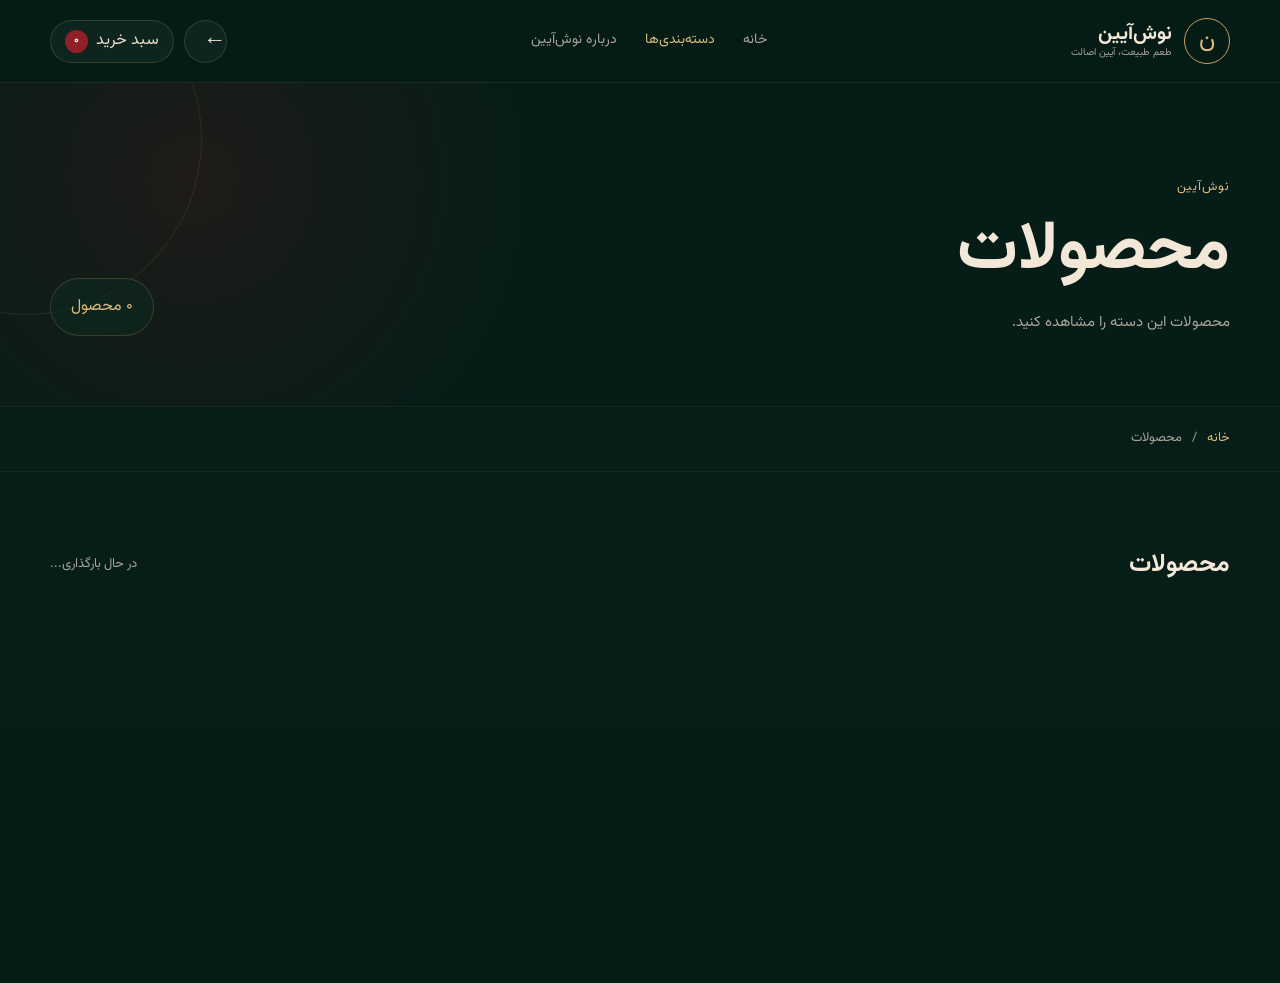
==== category.html @ 81e0a250 "Create category.html" ====
<!DOCTYPE html>
<html lang="fa" dir="rtl">

<head>

  <meta charset="UTF-8">

  <meta
    name="viewport"
    content="width=device-width, initial-scale=1.0"
  >

  <title>محصولات | نوش‌آیین</title>

  <meta
    name="description"
    content="مشاهده محصولات نوش‌آیین"
  >

  <link rel="preconnect" href="https://fonts.googleapis.com">

  <link
    rel="preconnect"
    href="https://fonts.gstatic.com"
    crossorigin
  >

  <link
    href="https://fonts.googleapis.com/css2?family=Vazirmatn:wght@300;400;500;600;700;800&display=swap"
    rel="stylesheet"
  >

  <link rel="stylesheet" href="style.css">

  <style>

    /* ================= CATEGORY PAGE ================= */

    .category-page {
      min-height: 100vh;
      background: var(--green-950);
    }

    .category-hero {
      position: relative;
      padding: 90px 0 70px;
      overflow: hidden;

      background:
        radial-gradient(
          circle at 15% 30%,
          rgba(127, 24, 32, .20),
          transparent 30%
        ),
        var(--green-950);
    }

    .category-hero::after {
      content: "";
      position: absolute;

      width: 350px;
      height: 350px;

      border: 1px solid rgba(198,161,91,.12);
      border-radius: 50%;

      left: -150px;
      top: -120px;
    }

    .category-hero-inner {
      position: relative;
      z-index: 2;

      display: flex;
      align-items: end;
      justify-content: space-between;

      gap: 30px;
    }

    .category-title {
      max-width: 750px;
    }

    .category-title .section-kicker {
      margin-bottom: 10px;
    }

    .category-title h1 {
      color: var(--cream-light);
      font-size: clamp(38px, 6vw, 68px);
      line-height: 1.25;
    }

    .category-title h1 span {
      color: var(--red-700);
    }

    .category-description {
      margin-top: 15px;

      color: var(--muted);

      max-width: 650px;
      font-size: 15px;
    }

    .category-count {
      flex-shrink: 0;

      padding: 14px 20px;

      border: 1px solid var(--border);
      border-radius: 999px;

      color: var(--gold-light);

      background: rgba(11,42,34,.55);
    }


    /* ================= BREADCRUMB ================= */

    .breadcrumb {
      padding: 20px 0;

      border-top: 1px solid rgba(198,161,91,.08);
      border-bottom: 1px solid rgba(198,161,91,.08);

      background: var(--green-900);
    }

    .breadcrumb-inner {
      display: flex;
      align-items: center;
      gap: 10px;

      color: var(--muted);

      font-size: 13px;
    }

    .breadcrumb a {
      color: var(--gold-light);
    }


    /* ================= PRODUCT AREA ================= */

    .products-section {
      padding: 70px 0 110px;

      background: var(--green-900);
    }

    .products-toolbar {
      display: flex;
      justify-content: space-between;
      align-items: center;

      margin-bottom: 30px;

      gap: 20px;
    }

    .products-toolbar h2 {
      color: var(--cream-light);
      font-size: 25px;
    }

    .products-toolbar span {
      color: var(--muted);
      font-size: 13px;
    }


    /* ================= PRODUCT GRID ================= */

    .products-grid {
      display: grid;

      grid-template-columns:
        repeat(4, minmax(0, 1fr));

      gap: 18px;
    }

    .product-card {
      position: relative;

      overflow: hidden;

      border: 1px solid var(--border);
      border-radius: 22px;

      background: var(--green-800);

      transition: .3s ease;
    }

    .product-card:hover {
      transform: translateY(-6px);

      border-color:
        rgba(198,161,91,.55);
    }

    .product-image {
      height: 270px;

      display: grid;
      place-items: center;

      background:
        radial-gradient(
          circle at 50% 45%,
          rgba(198,161,91,.12),
          transparent 55%
        ),
        #09251E;
    }

    .product-image-placeholder {
      width: 145px;
      height: 180px;

      display: grid;
      place-items: center;

      border:
        1px solid
        rgba(198,161,91,.25);

      border-radius:
        80px 80px 20px 20px;

      background:
        linear-gradient(
          145deg,
          rgba(127,24,32,.7),
          rgba(11,42,34,.9)
        );

      color: var(--gold-light);

      font-size: 48px;

      box-shadow:
        0 20px 45px rgba(0,0,0,.25);
    }

    .product-info {
      padding: 20px;
    }

    .product-category {
      color: var(--gold);

      font-size: 11px;

      margin-bottom: 5px;
    }

    .product-name {
      color: var(--cream-light);

      font-size: 17px;

      line-height: 1.6;

      min-height: 55px;
    }

    .product-meta {
      display: flex;

      justify-content: space-between;
      align-items: center;

      gap: 10px;

      margin-top: 15px;
    }

    .product-price {
      color: var(--gold-light);

      font-size: 16px;
      font-weight: 700;
    }

    .product-stock {
      color: var(--muted);

      font-size: 10px;
    }

    .product-link {
      display: flex;

      justify-content: center;
      align-items: center;

      width: 100%;

      height: 44px;

      margin-top: 15px;

      border-radius: 12px;

      background: var(--red-800);

      color: white;

      font-size: 13px;

      transition: .3s ease;
    }

    .product-link:hover {
      background: var(--red-600);
    }


    /* ================= EMPTY ================= */

    .category-empty {
      padding: 90px 20px;

      text-align: center;

      border:
        1px solid
        var(--border);

      border-radius: 25px;

      background: var(--green-800);
    }

    .category-empty-icon {
      font-size: 55px;
      margin-bottom: 15px;
    }

    .category-empty h2 {
      color: var(--cream-light);
      margin-bottom: 8px;
    }

    .category-empty p {
      color: var(--muted);
    }


    /* ================= MOBILE ================= */

    @media (max-width: 1000px) {

      .products-grid {
        grid-template-columns:
          repeat(3, minmax(0, 1fr));
      }

    }

    @media (max-width: 750px) {

      .category-hero {
        padding: 65px 0 50px;
      }

      .category-hero-inner {
        display: block;
      }

      .category-count {
        display: inline-block;
        margin-top: 25px;
      }

      .products-grid {
        grid-template-columns:
          repeat(2, minmax(0, 1fr));
      }

      .product-image {
        height: 220px;
      }

    }

    @media (max-width: 500px) {

      .products-section {
        padding: 50px 0 75px;
      }

      .products-grid {
        grid-template-columns: 1fr;
      }

      .product-image {
        height: 250px;
      }

      .products-toolbar {
        display: block;
      }

      .products-toolbar span {
        display: block;
        margin-top: 5px;
      }

    }

  </style>

</head>


<body>

  <!-- ================= HEADER ================= -->

  <header class="site-header">

    <div class="container header-inner">

      <a href="index.html" class="brand">

        <span class="brand-symbol">
          ن
        </span>

        <span class="brand-text">

          <strong>
            نوش‌آیین
          </strong>

          <small>
            طعم طبیعت، آیین اصالت
          </small>

        </span>

      </a>


      <nav class="main-nav">

        <a href="index.html">
          خانه
        </a>

        <a href="index.html#categories" class="active">
          دسته‌بندی‌ها
        </a>

        <a href="index.html#story">
          درباره نوش‌آیین
        </a>

      </nav>


      <div class="header-actions">

        <a
          href="index.html"
          class="icon-btn"
          aria-label="بازگشت"
        >
          ←
        </a>

        <button
          class="cart-button"
          id="cartButton"
        >
          <span>
            سبد خرید
          </span>

          <b id="cartCount">
            ۰
          </b>

        </button>

      </div>

    </div>

  </header>


  <main class="category-page">


    <!-- ================= CATEGORY HERO ================= -->

    <section class="category-hero">

      <div class="container category-hero-inner">

        <div class="category-title">

          <span class="section-kicker">
            نوش‌آیین
          </span>

          <h1 id="categoryTitle">
            محصولات
          </h1>

          <p
            class="category-description"
            id="categoryDescription"
          >
            محصولات این دسته را مشاهده کنید.
          </p>

        </div>


        <div class="category-count">

          <span id="categoryCount">
            ۰ محصول
          </span>

        </div>

      </div>

    </section>


    <!-- ================= BREADCRUMB ================= -->

    <div class="breadcrumb">

      <div class="container breadcrumb-inner">

        <a href="index.html">
          خانه
        </a>

        <span>
          /
        </span>

        <span id="breadcrumbCategory">
          محصولات
        </span>

      </div>

    </div>


    <!-- ================= PRODUCTS ================= -->

    <section class="products-section">

      <div class="container">

        <div class="products-toolbar">

          <h2>
            محصولات
          </h2>

          <span id="productsCount">
            در حال بارگذاری...
          </span>

        </div>


        <div
          class="products-grid"
          id="productsGrid"
        >
        </div>

      </div>

    </section>

  </main>


  <!-- ================= CART ================= -->

  <div
    class="cart-overlay"
    id="cartOverlay"
  ></div>


  <aside
    class="cart-panel"
    id="cartPanel"
  >

    <div class="cart-header">

      <div>

        <span>
          سبد خرید
        </span>

        <h3>
          انتخاب‌های شما
        </h3>

      </div>

      <button id="closeCart">
        ×
      </button>

    </div>


    <div
      class="cart-items"
      id="cartItems"
    ></div>


    <div class="cart-footer">

      <div class="cart-total-row">

        <span>
          مجموع
        </span>

        <strong id="cartTotal">
          ۰ تومان
        </strong>

      </div>


      <button class="checkout-btn">
        ادامه ثبت سفارش
      </button>

    </div>

  </aside>


  <script src="script.js"></script>

  <script src="category.js"></script>

</body>

  </html>
---- style.css ----
/* =====================================================
   NOOSH-AYIN
   Luxury Persian Natural Store
===================================================== */

:root {
  --green-950: #061C17;
  --green-900: #071D18;
  --green-800: #0B2A22;
  --green-700: #12382E;

  --red-900: #64131A;
  --red-800: #7F1820;
  --red-700: #8F2027;
  --red-600: #A3242C;

  --gold: #C6A15B;
  --gold-light: #D9BB7A;

  --cream: #EADFCE;
  --cream-light: #F3E8D7;

  --muted: #AAA49A;
  --white: #FFFFFF;

  --border: rgba(198, 161, 91, 0.22);

  --shadow:
    0 25px 70px rgba(0, 0, 0, 0.35);

  --radius: 24px;
  --transition: 0.3s ease;
}

* {
  box-sizing: border-box;
  margin: 0;
  padding: 0;
}

html {
  scroll-behavior: smooth;
}

body {
  font-family: "Vazirmatn", sans-serif;
  background: var(--green-950);
  color: var(--cream);
  line-height: 1.8;
  overflow-x: hidden;
}

a {
  color: inherit;
  text-decoration: none;
}

button,
input {
  font: inherit;
}

button {
  border: 0;
  cursor: pointer;
}

.container {
  width: min(1180px, calc(100% - 40px));
  margin-inline: auto;
}

/* ================= HEADER ================= */

.site-header {
  position: sticky;
  top: 0;
  z-index: 100;
  background: rgba(6, 28, 23, 0.92);
  backdrop-filter: blur(18px);
  border-bottom: 1px solid rgba(198, 161, 91, 0.12);
}

.header-inner {
  min-height: 82px;
  display: flex;
  align-items: center;
  justify-content: space-between;
  gap: 30px;
}

.brand {
  display: flex;
  align-items: center;
  gap: 12px;
}

.brand-symbol {
  width: 46px;
  height: 46px;
  display: grid;
  place-items: center;
  border: 1px solid var(--gold);
  color: var(--gold-light);
  font-size: 24px;
  border-radius: 50%;
}

.brand-text {
  display: flex;
  flex-direction: column;
  line-height: 1.25;
}

.brand-text strong {
  font-size: 20px;
  color: var(--cream-light);
}

.brand-text small {
  color: var(--muted);
  font-size: 10px;
}

.main-nav {
  display: flex;
  align-items: center;
  gap: 28px;
}

.main-nav a {
  color: var(--muted);
  font-size: 14px;
  transition: var(--transition);
}

.main-nav a:hover,
.main-nav a.active {
  color: var(--gold-light);
}

.header-actions {
  display: flex;
  align-items: center;
  gap: 10px;
}

.icon-btn,
.cart-button {
  background: rgba(255, 255, 255, 0.04);
  color: var(--cream);
  border: 1px solid var(--border);
}

.icon-btn {
  width: 43px;
  height: 43px;
  border-radius: 50%;
  font-size: 23px;
}

.cart-button {
  min-height: 43px;
  padding: 0 14px;
  border-radius: 999px;
  display: flex;
  align-items: center;
  gap: 8px;
}

.cart-button b {
  min-width: 23px;
  height: 23px;
  border-radius: 50%;
  display: grid;
  place-items: center;
  background: var(--red-700);
  color: white;
  font-size: 11px;
}

/* ================= SEARCH ================= */

.search-box {
  position: fixed;
  inset: 82px 0 auto;
  z-index: 90;
  background: rgba(6, 28, 23, 0.98);
  border-bottom: 1px solid var(--border);
  padding: 18px 0;
  transform: translateY(-130%);
  transition: var(--transition);
}

.search-box.open {
  transform: translateY(0);
}

.search-inner {
  display: flex;
  gap: 10px;
}

.search-inner input {
  width: 100%;
  background: var(--green-800);
  border: 1px solid var(--border);
  color: var(--cream);
  padding: 14px 18px;
  border-radius: 14px;
  outline: none;
}

.search-inner button {
  width: 48px;
  border-radius: 14px;
  background: var(--red-800);
  color: white;
  font-size: 24px;
}

/* ================= HERO ================= */

.hero {
  position: relative;
  min-height: 700px;
  display: flex;
  align-items: center;
  overflow: hidden;
  background:
    radial-gradient(
      circle at 80% 40%,
      rgba(127, 24, 32, 0.22),
      transparent 30%
    ),
    var(--green-950);
}

.hero::before {
  content: "";
  position: absolute;
  inset: 0;
  opacity: 0.08;
  background-image:
    linear-gradient(
      45deg,
      transparent 48%,
      var(--gold) 49%,
      transparent 51%
    );
  background-size: 70px 70px;
}

.hero-inner {
  position: relative;
  z-index: 2;
  min-height: 700px;
  display: grid;
  grid-template-columns: 1.05fr 0.95fr;
  align-items: center;
  gap: 50px;
}

.hero-content {
  max-width: 620px;
}

.eyebrow,
.section-kicker {
  display: inline-block;
  color: var(--gold-light);
  font-size: 13px;
  letter-spacing: 1px;
  margin-bottom: 15px;
}

.hero h1 {
  font-size: clamp(48px, 6vw, 82px);
  line-height: 1.15;
  font-weight: 800;
  color: var(--cream-light);
}

.hero h1 span {
  display: block;
  color: var(--red-700);
}

.hero p {
  margin-top: 24px;
  color: var(--muted);
  font-size: 17px;
  max-width: 560px;
}

.hero-actions {
  display: flex;
  gap: 12px;
  margin-top: 32px;
  flex-wrap: wrap;
}

.btn {
  min-height: 52px;
  padding: 0 24px;
  border-radius: 14px;
  display: inline-flex;
  align-items: center;
  justify-content: center;
  transition: var(--transition);
}

.btn-primary {
  background: var(--red-700);
  color: white;
}

.btn-primary:hover {
  background: var(--red-600);
  transform: translateY(-2px);
}

.btn-outline {
  border: 1px solid var(--border);
  color: var(--cream);
}

.btn-outline:hover {
  border-color: var(--gold);
}

.hero-visual {
  position: relative;
  height: 500px;
  display: grid;
  place-items: center;
}

.hero-orb {
  width: 390px;
  height: 390px;
  border-radius: 50%;
  background:
    radial-gradient(
      circle,
      rgba(198, 161, 91, 0.22),
      rgba(127, 24, 32, 0.12) 55%,
      transparent 70%
    );
  border: 1px solid rgba(198, 161, 91, 0.22);
}

.hero-card {
  position: absolute;
  border: 1px solid var(--border);
  background: rgba(11, 42, 34, 0.75);
  backdrop-filter: blur(15px);
  box-shadow: var(--shadow);
}

.hero-card-main {
  width: 245px;
  height: 285px;
  border-radius: 140px 140px 28px 28px;
  display: flex;
  flex-direction: column;
  align-items: center;
  justify-content: center;
}

.hero-card-main span {
  color: var(--gold);
  font-size: 14px;
}

.hero-card-main strong {
  font-size: 43px;
  color: var(--cream-light);
  margin: 8px 0;
}

.hero-card-main small {
  color: var(--muted);
}

.hero-card-small {
  width: 82px;
  height: 82px;
  border-radius: 50%;
  left: 8%;
  bottom: 20%;
  display: grid;
  place-items: center;
  font-size: 32px;
}

/* ================= SECTIONS ================= */

.categories-section,
.story-section,
.benefits-section {
  padding: 110px 0;
}

.categories-section {
  background: var(--green-900);
}

.section-heading {
  display: flex;
  justify-content: space-between;
  align-items: end;
  gap: 30px;
  margin-bottom: 50px;
}

.section-heading h2 {
  font-size: clamp(30px, 4vw, 48px);
  color: var(--cream-light);
  line-height: 1.3;
}

.section-heading > p {
  max-width: 420px;
  color: var(--muted);
}

.section-heading.centered {
  display: block;
  text-align: center;
}

/* ================= CATEGORIES ================= */

.category-grid {
  display: grid;
  grid-template-columns: repeat(2, 1fr);
  gap: 18px;
}

.category-card {
  position: relative;
  min-height: 270px;
  padding: 30px;
  border: 1px solid var(--border);
  border-radius: var(--radius);
  overflow: hidden;
  background: var(--green-800);
  display: flex;
  flex-direction: column;
  justify-content: space-between;
  transition: var(--transition);
}

.category-card::after {
  content: "";
  position: absolute;
  width: 190px;
  height: 190px;
  border-radius: 50%;
  background: rgba(198, 161, 91, 0.07);
  left: -55px;
  bottom: -70px;
}

.category-card:hover {
  transform: translateY(-7px);
  border-color: rgba(198, 161, 91, 0.55);
}

.category-icon {
  font-size: 38px;
}

.category-content span {
  color: var(--gold);
  font-size: 12px;
}

.category-content h3 {
  margin-top: 4px;
  color: var(--cream-light);
  font-size: 27px;
}

.category-content p {
  color: var(--muted);
  font-size: 14px;
  max-width: 380px;
}

.category-arrow {
  position: absolute;
  left: 28px;
  bottom: 25px;
  color: var(--gold);
  font-size: 24px;
}

/* ================= STORY ================= */

.story-section {
  background: var(--green-950);
}

.story-grid {
  display: grid;
  grid-template-columns: 0.9fr 1.1fr;
  gap: 90px;
  align-items: center;
}

.story-visual {
  display: flex;
  justify-content: center;
}

.story-arch {
  width: min(390px, 100%);
  height: 470px;
  border: 1px solid var(--border);
  border-radius: 200px 200px 25px 25px;
  padding: 15px;
}

.story-arch-inner {
  height: 100%;
  border-radius: 190px 190px 18px 18px;
  background:
    radial-gradient(
      circle at 50% 25%,
      rgba(143, 32, 39, 0.45),
      transparent 55%
    ),
    var(--green-800);
  display: flex;
  flex-direction: column;
  align-items: center;
  justify-content: center;
  text-align: center;
}

.story-arch-inner span {
  color: var(--gold);
}

.story-arch-inner strong {
  margin-top: 12px;
  color: var(--cream-light);
  font-size: 35px;
  line-height: 1.5;
}

.story-content h2 {
  font-size: clamp(35px, 5vw, 60px);
  color: var(--cream-light);
  line-height: 1.3;
}

.story-content h2 span {
  color: var(--red-700);
}

.story-content p {
  margin-top: 20px;
  color: var(--muted);
  max-width: 620px;
}

.story-line {
  width: 80px;
  height: 2px;
  background: var(--gold);
  margin: 30px 0 15px;
}

.story-note {
  color: var(--gold-light);
  font-size: 14px;
}

/* ================= BENEFITS ================= */

.benefits-section {
  background: var(--green-900);
}

.benefits-grid {
  display: grid;
  grid-template-columns: repeat(4, 1fr);
  gap: 16px;
}

.benefit-card {
  text-align: center;
  padding: 35px 20px;
  border: 1px solid var(--border);
  border-radius: var(--radius);
  background: rgba(11, 42, 34, 0.55);
}

.benefit-icon {
  color: var(--gold);
  font-size: 30px;
}

.benefit-card h3 {
  margin: 12px 0 5px;
  color: var(--cream-light);
}

.benefit-card p {
  color: var(--muted);
  font-size: 13px;
}

/* ================= PROMO ================= */

.promo-section {
  padding: 0 0 110px;
  background: var(--green-900);
}

.promo-box {
  position: relative;
  min-height: 330px;
  border-radius: 30px;
  overflow: hidden;
  padding: 55px;
  background:
    radial-gradient(
      circle at 75% 40%,
      rgba(198, 161, 91, 0.18),
      transparent 30%
    ),
    linear-gradient(
      120deg,
      var(--red-900),
      var(--red-800)
    );
}

.promo-content {
  max-width: 600px;
}

.promo-content > span {
  color: var(--gold-light);
}

.promo-content h2 {
  margin: 8px 0;
  font-size: clamp(35px, 5vw, 58px);
  line-height: 1.3;
  color: var(--cream-light);
}

.promo-content h2 strong {
  color: var(--gold-light);
}

.promo-content p {
  color: rgba(255,255,255,.7);
  margin-bottom: 25px;
}

.btn-light {
  background: var(--cream-light);
  color: var(--green-950);
}

.btn-light:hover {
  transform: translateY(-2px);
}

.promo-decoration {
  position: absolute;
  left: 8%;
  top: 50%;
  transform: translateY(-50%);
  font-size: 180px;
  color: rgba(198, 161, 91, 0.13);
}

/* ================= FOOTER ================= */

.site-footer {
  padding: 75px 0 35px;
  background: #041510;
  border-top: 1px solid var(--border);
}

.footer-grid {
  display: grid;
  grid-template-columns: 1.5fr 1fr 1fr 1fr;
  gap: 45px;
}

.footer-brand p {
  color: var(--muted);
  margin-top: 20px;
  max-width: 330px;
  font-size: 14px;
}

.footer-links,
.footer-contact {
  display: flex;
  flex-direction: column;
  gap: 10px;
}

.footer-links h4,
.footer-contact h4 {
  color: var(--gold-light);
  margin-bottom: 8px;
}

.footer-links a,
.footer-contact p,
.footer-contact span {
  color: var(--muted);
  font-size: 13px;
}

.footer-links a:hover {
  color: var(--cream);
}

/* ================= CART ================= */

.cart-overlay {
  position: fixed;
  inset: 0;
  z-index: 190;
  background: rgba(0,0,0,.55);
  opacity: 0;
  visibility: hidden;
  transition: var(--transition);
}

.cart-overlay.open {
  opacity: 1;
  visibility: visible;
}

.cart-panel {
  position: fixed;
  z-index: 200;
  top: 0;
  left: 0;
  width: min(430px, 100%);
  height: 100vh;
  background: var(--green-900);
  border-right: 1px solid var(--border);
  transform: translateX(-105%);
  transition: var(--transition);
  display: flex;
  flex-direction: column;
}

.cart-panel.open {
  transform: translateX(0);
}

.cart-header {
  padding: 25px;
  display: flex;
  justify-content: space-between;
  border-bottom: 1px solid var(--border);
}

.cart-header span {
  color: var(--gold);
  font-size: 12px;
}

.cart-header h3 {
  color: var(--cream-light);
}

.cart-header button {
  width: 40px;
  height: 40px;
  border-radius: 50%;
  background: var(--green-800);
  color: var(--cream);
  font-size: 25px;
}

.cart-items {
  flex: 1;
  overflow-y: auto;
  padding: 20px;
}

.empty-cart {
  text-align: center;
  color: var(--muted);
  padding: 60px 10px;
}

.cart-footer {
  padding: 20px;
  border-top: 1px solid var(--border);
}

.cart-total-row {
  display: flex;
  justify-content: space-between;
  margin-bottom: 15px;
}

.cart-total-row span {
  color: var(--muted);
}

.cart-total-row strong {
  color: var(--gold-light);
}

.checkout-btn {
  width: 100%;
  height: 52px;
  border-radius: 14px;
  background: var(--red-700);
  color: white;
}

/* ================= RESPONSIVE ================= */

@media (max-width: 900px) {

  .main-nav {
    display: none;
  }

  .hero-inner {
    grid-template-columns: 1fr;
    text-align: center;
    padding: 80px 0;
  }

  .hero-content {
    margin-inline: auto;
  }

  .hero-actions {
    justify-content: center;
  }

  .hero-visual {
    height: 390px;
  }

  .hero-orb {
    width: 300px;
    height: 300px;
  }

  .story-grid {
    grid-template-columns: 1fr;
    gap: 55px;
  }

  .benefits-grid {
    grid-template-columns: repeat(2, 1fr);
  }

  .footer-grid {
    grid-template-columns: repeat(2, 1fr);
  }
}

@media (max-width: 650px) {

  .container {
    width: min(100% - 28px, 1180px);
  }

  .header-inner {
    min-height: 70px;
  }

  .brand-text small {
    display: none;
  }

  .brand-symbol {
    width: 40px;
    height: 40px;
  }

  .brand-text strong {
    font-size: 17px;
  }

  .cart-button span {
    display: none;
  }

  .hero {
    min-height: auto;
  }

  .hero-inner {
    min-height: auto;
    padding: 85px 0 65px;
  }

  .hero h1 {
    font-size: 45px;
  }

  .hero p {
    font-size: 14px;
  }

  .hero-visual {
    height: 330px;
  }

  .hero-orb {
    width: 250px;
    height: 250px;
  }

  .hero-card-main {
    width: 190px;
    height: 225px;
  }

  .hero-card-main strong {
    font-size: 34px;
  }

  .hero-card-small {
    width: 65px;
    height: 65px;
  }

  .categories-section,
  .story-section,
  .benefits-section {
    padding: 75px 0;
  }

  .section-heading {
    display: block;
  }

  .section-heading > p {
    margin-top: 15px;
  }

  .category-grid {
    grid-template-columns: 1fr;
  }

  .category-card {
    min-height: 230px;
  }

  .story-arch {
    height: 390px;
  }

  .story-arch-inner strong {
    font-size: 30px;
  }

  .benefits-grid {
    grid-template-columns: 1fr 1fr;
  }

  .promo-section {
    padding-bottom: 75px;
  }

  .promo-box {
    padding: 35px 25px;
  }

  .promo-decoration {
    font-size: 100px;
    left: 3%;
  }

  .footer-grid {
    grid-template-columns: 1fr;
    gap: 30px;
  }

}

@media (max-width: 420px) {

  .benefits-grid {
    grid-template-columns: 1fr;
  }

  .hero-actions .btn {
    width: 100%;
  }

}
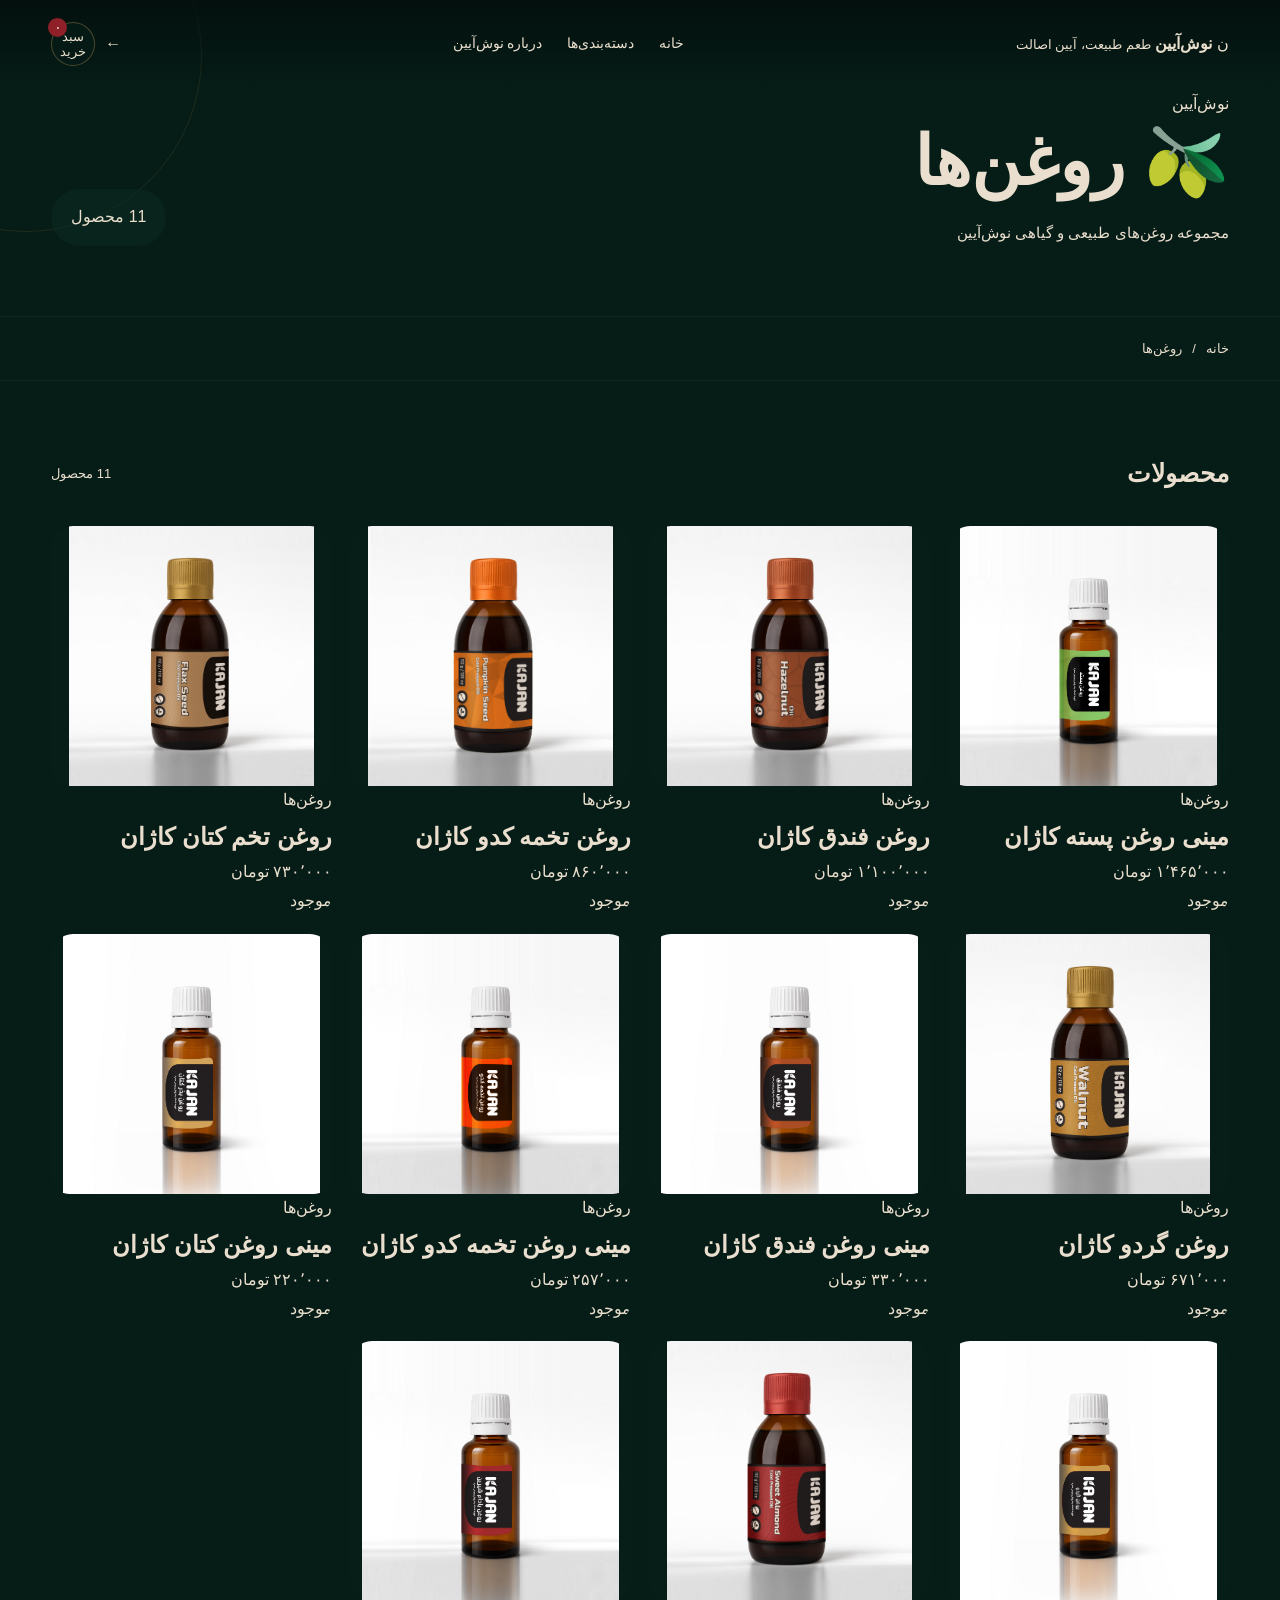
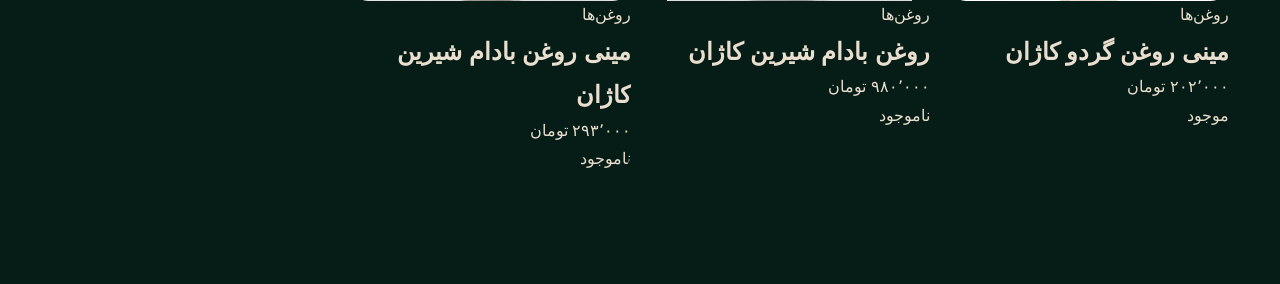
==== commit d8c24f55: "Update category.html" ====
--- a/category.html
+++ b/category.html
@@ -278,52 +278,354 @@
 
       justify-content: space-between;
       align-items: center;
-
-      gap: 10px;
-
-      margin-top: 15px;
-    }
-
-    .product-price {
-      color: var(--gold-light);
-
-      font-size: 16px;
-      font-weight: 700;
-    }
-
-    .product-stock {
-      color: var(--muted);
-
-      font-size: 10px;
-    }
-
-    .product-link {
-      display: flex;
-
-      justify-content: center;
-      align-items: center;
-
-      width: 100%;
-
-      height: 44px;
-
-      margin-top: 15px;
-
-      border-radius: 12px;
-
-      background: var(--red-800);
-
-      color: white;
-
-      font-size: 13px;
-
-      transition: .3s ease;
-    }
-
-    .product-link:hover {
-      background: var(--red-600);
-    }
-
+/* ================= PRODUCT GRID ================= */
+
+.products-grid {
+  display: grid;
+  grid-template-columns: repeat(4, minmax(0, 1fr));
+  gap: 24px;
+}
+
+/* کارت محصول */
+
+.product-card {
+  position: relative;
+  overflow: hidden;
+
+  display: flex;
+  flex-direction: column;
+
+  border: 1px solid rgba(198, 161, 91, 0.18);
+  border-radius: 24px;
+
+  background:
+    linear-gradient(
+      145deg,
+      #0B2A22,
+      #061C17
+    );
+
+  box-shadow:
+    0 18px 45px rgba(0, 0, 0, 0.22);
+
+  transition:
+    transform 0.35s ease,
+    border-color 0.35s ease,
+    box-shadow 0.35s ease;
+}
+
+.product-card:hover {
+  transform: translateY(-7px);
+
+  border-color:
+    rgba(198, 161, 91, 0.55);
+
+  box-shadow:
+    0 28px 60px rgba(0, 0, 0, 0.38);
+}
+
+
+/* ================= PRODUCT IMAGE ================= */
+
+.product-image {
+  position: relative;
+
+  height: 285px;
+
+  display: flex;
+  align-items: center;
+  justify-content: center;
+
+  overflow: hidden;
+
+  background:
+    radial-gradient(
+      circle at 50% 45%,
+      rgba(198, 161, 91, 0.13),
+      transparent 58%
+    ),
+    linear-gradient(
+      145deg,
+      #09251E,
+      #061C17
+    );
+}
+
+/* تزئین دایره‌ای */
+
+.product-image::before {
+  content: "";
+
+  position: absolute;
+
+  width: 230px;
+  height: 230px;
+
+  border: 1px solid
+    rgba(198, 161, 91, 0.12);
+
+  border-radius: 50%;
+}
+
+.product-image::after {
+  content: "";
+
+  position: absolute;
+
+  width: 150px;
+  height: 150px;
+
+  border: 1px solid
+    rgba(127, 24, 32, 0.18);
+
+  border-radius: 50%;
+}
+
+
+/* عکس واقعی محصول */
+
+.product-image img {
+  position: relative;
+  z-index: 2;
+
+  width: 100%;
+  height: 100%;
+
+  display: block;
+
+  object-fit: contain;
+
+  padding: 18px;
+
+  transition:
+    transform 0.45s ease;
+}
+
+.product-card:hover .product-image img {
+  transform: scale(1.05);
+}
+
+
+/* ================= PLACEHOLDER ================= */
+
+.product-image-placeholder {
+  position: relative;
+  z-index: 2;
+
+  width: 145px;
+  height: 180px;
+
+  display: grid;
+  place-items: center;
+
+  border:
+    1px solid
+    rgba(198, 161, 91, 0.25);
+
+  border-radius:
+    80px 80px 20px 20px;
+
+  background:
+    linear-gradient(
+      145deg,
+      rgba(127, 24, 32, 0.7),
+      rgba(11, 42, 34, 0.9)
+    );
+
+  color: var(--gold-light);
+
+  font-size: 48px;
+
+  box-shadow:
+    0 20px 45px rgba(0, 0, 0, 0.25);
+}
+
+
+/* ================= PRODUCT INFO ================= */
+
+.product-info {
+  padding: 22px 20px 20px;
+
+  display: flex;
+  flex-direction: column;
+
+  flex: 1;
+}
+
+.product-category {
+  color: var(--gold);
+
+  font-size: 11px;
+  font-weight: 500;
+
+  margin-bottom: 7px;
+}
+
+.product-name {
+  color: var(--cream-light);
+
+  font-size: 17px;
+  font-weight: 600;
+
+  line-height: 1.7;
+
+  min-height: 58px;
+
+  margin: 0;
+}
+
+
+/* ================= PRICE + STOCK ================= */
+
+.product-meta {
+  display: flex;
+
+  justify-content: space-between;
+  align-items: center;
+
+  gap: 10px;
+
+  margin-top: 16px;
+}
+
+.product-price {
+  color: var(--gold-light);
+
+  font-size: 17px;
+  font-weight: 800;
+
+  white-space: nowrap;
+}
+
+.product-stock {
+  padding: 5px 9px;
+
+  border-radius: 999px;
+
+  background:
+    rgba(198, 161, 91, 0.08);
+
+  color: var(--muted);
+
+  font-size: 10px;
+
+  white-space: nowrap;
+}
+
+
+/* ================= PRODUCT BUTTON ================= */
+
+.product-link {
+  display: flex;
+
+  justify-content: center;
+  align-items: center;
+
+  width: 100%;
+  min-height: 46px;
+
+  margin-top: 17px;
+
+  border-radius: 13px;
+
+  background:
+    linear-gradient(
+      135deg,
+      #8F2027,
+      #7F1820
+    );
+
+  color: #F3E8D7;
+
+  font-size: 13px;
+  font-weight: 600;
+
+  transition:
+    transform 0.25s ease,
+    background 0.25s ease,
+    box-shadow 0.25s ease;
+}
+
+.product-link:hover {
+  background:
+    linear-gradient(
+      135deg,
+      #A3242C,
+      #8F2027
+    );
+
+  transform: translateY(-2px);
+
+  box-shadow:
+    0 8px 22px rgba(127, 24, 32, 0.28);
+}
+
+
+/* ================= MOBILE ================= */
+
+@media (max-width: 1000px) {
+
+  .products-grid {
+    grid-template-columns:
+      repeat(3, minmax(0, 1fr));
+  }
+
+}
+
+
+@media (max-width: 750px) {
+
+  .products-grid {
+    grid-template-columns:
+      repeat(2, minmax(0, 1fr));
+
+    gap: 16px;
+  }
+
+  .product-image {
+    height: 225px;
+  }
+
+  .product-info {
+    padding: 18px 16px;
+  }
+
+  .product-name {
+    font-size: 15px;
+  }
+
+  .product-price {
+    font-size: 15px;
+  }
+
+}
+
+
+@media (max-width: 500px) {
+
+  .products-grid {
+    grid-template-columns: 1fr;
+
+    gap: 18px;
+  }
+
+  .product-image {
+    height: 285px;
+  }
+
+  .product-info {
+    padding: 20px;
+  }
+
+  .product-name {
+    font-size: 17px;
+  }
+
+  .product-price {
+    font-size: 16px;
+  }
+
+  }
 
     /* ================= EMPTY ================= */
 
--- a/style.css
+++ b/style.css
@@ -1,41 +1,12 @@
 /* =====================================================
    NOOSH-AYIN
-   Luxury Persian Natural Store
+   MAIN STYLE
 ===================================================== */
 
-:root {
-  --green-950: #061C17;
-  --green-900: #071D18;
-  --green-800: #0B2A22;
-  --green-700: #12382E;
-
-  --red-900: #64131A;
-  --red-800: #7F1820;
-  --red-700: #8F2027;
-  --red-600: #A3242C;
-
-  --gold: #C6A15B;
-  --gold-light: #D9BB7A;
-
-  --cream: #EADFCE;
-  --cream-light: #F3E8D7;
-
-  --muted: #AAA49A;
-  --white: #FFFFFF;
-
-  --border: rgba(198, 161, 91, 0.22);
-
-  --shadow:
-    0 25px 70px rgba(0, 0, 0, 0.35);
-
-  --radius: 24px;
-  --transition: 0.3s ease;
-}
-
 * {
-  box-sizing: border-box;
   margin: 0;
   padding: 0;
+  box-sizing: border-box;
 }
 
 html {
@@ -43,11 +14,11 @@
 }
 
 body {
-  font-family: "Vazirmatn", sans-serif;
-  background: var(--green-950);
-  color: var(--cream);
+  direction: rtl;
+  font-family: Tahoma, Arial, sans-serif;
+  background: #061C17;
+  color: #EADFCE;
   line-height: 1.8;
-  overflow-x: hidden;
 }
 
 a {
@@ -57,457 +28,545 @@
 
 button,
 input {
-  font: inherit;
-}
-
-button {
-  border: 0;
-  cursor: pointer;
+  font-family: inherit;
 }
 
 .container {
-  width: min(1180px, calc(100% - 40px));
-  margin-inline: auto;
-}
+  width: min(1180px, 92%);
+  margin: auto;
+}
+
 
 /* ================= HEADER ================= */
 
 .site-header {
-  position: sticky;
+  position: absolute;
   top: 0;
-  z-index: 100;
-  background: rgba(6, 28, 23, 0.92);
-  backdrop-filter: blur(18px);
-  border-bottom: 1px solid rgba(198, 161, 91, 0.12);
+  right: 0;
+  left: 0;
+  z-index: 20;
+  background: linear-gradient(
+    to bottom,
+    rgba(3, 15, 12, 0.9),
+    rgba(3, 15, 12, 0)
+  );
 }
 
 .header-inner {
-  min-height: 82px;
+  min-height: 88px;
   display: flex;
   align-items: center;
   justify-content: space-between;
   gap: 30px;
 }
 
-.brand {
-  display: flex;
-  align-items: center;
-  gap: 12px;
-}
-
-.brand-symbol {
-  width: 46px;
-  height: 46px;
+.logo {
+  color: #C6A15B;
+  font-size: 28px;
+  font-weight: 700;
+  white-space: nowrap;
+}
+
+.main-nav {
+  display: flex;
+  align-items: center;
+  gap: 25px;
+}
+
+.main-nav a {
+  color: #EADFCE;
+  font-size: 14px;
+  transition: 0.3s;
+}
+
+.main-nav a:hover {
+  color: #C6A15B;
+}
+
+.header-actions {
+  display: flex;
+  align-items: center;
+  gap: 10px;
+}
+
+.search-button,
+.cart-button {
+  border: 1px solid rgba(198, 161, 91, 0.35);
+  background: rgba(6, 28, 23, 0.7);
+  color: #EADFCE;
+  width: 44px;
+  height: 44px;
+  border-radius: 50%;
+  cursor: pointer;
+}
+
+.cart-button {
+  position: relative;
+}
+
+#cartCount {
+  position: absolute;
+  top: -5px;
+  left: -4px;
+  min-width: 19px;
+  height: 19px;
+  padding: 0 4px;
+  border-radius: 50%;
+  background: #8F2027;
+  color: #fff;
+  font-size: 10px;
+  display: flex;
+  align-items: center;
+  justify-content: center;
+}
+
+
+/* ================= SEARCH ================= */
+
+.search-area {
+  display: none;
+  position: fixed;
+  top: 88px;
+  right: 0;
+  left: 0;
+  z-index: 30;
+  padding: 15px 0;
+  background: #071D18;
+  border-bottom: 1px solid rgba(198, 161, 91, 0.2);
+}
+
+.search-area.active {
+  display: block;
+}
+
+.search-area input {
+  width: 100%;
+  padding: 15px 20px;
+  border-radius: 14px;
+  border: 1px solid rgba(198, 161, 91, 0.35);
+  background: #061C17;
+  color: #EADFCE;
+  outline: none;
+}
+
+
+/* ================= HERO ================= */
+
+.hero {
+  position: relative;
+  min-height: 720px;
+  overflow: hidden;
+  display: flex;
+  align-items: center;
+  background: #061C17;
+}
+
+.hero-image {
+  position: absolute;
+  inset: 0;
+  width: 100%;
+  height: 100%;
+  object-fit: cover;
+  object-position: center;
+}
+
+.hero-overlay {
+  position: absolute;
+  inset: 0;
+  background:
+    linear-gradient(
+      90deg,
+      rgba(3, 15, 12, 0.94) 0%,
+      rgba(3, 15, 12, 0.75) 35%,
+      rgba(3, 15, 12, 0.25) 75%,
+      rgba(3, 15, 12, 0.25) 100%
+    );
+}
+
+.hero-content {
+  position: relative;
+  z-index: 2;
+  display: flex;
+  align-items: center;
+  min-height: 720px;
+}
+
+.hero-text {
+  max-width: 560px;
+}
+
+.hero-small {
+  color: #C6A15B;
+  font-size: 15px;
+  letter-spacing: 2px;
+}
+
+.hero h1 {
+  margin-top: 15px;
+  font-size: clamp(44px, 6vw, 76px);
+  line-height: 1.25;
+  color: #F3E8D7;
+}
+
+.hero p {
+  max-width: 480px;
+  margin-top: 20px;
+  color: #D2C7B7;
+  font-size: 17px;
+}
+
+.hero-buttons {
+  display: flex;
+  flex-wrap: wrap;
+  gap: 14px;
+  margin-top: 32px;
+}
+
+.primary-button,
+.secondary-button,
+.promo-button {
+  display: inline-flex;
+  align-items: center;
+  justify-content: center;
+  min-height: 50px;
+  padding: 0 25px;
+  border-radius: 12px;
+  transition: 0.3s;
+}
+
+.primary-button {
+  background: #8F2027;
+  color: #fff;
+}
+
+.primary-button:hover {
+  background: #A3242C;
+  transform: translateY(-2px);
+}
+
+.secondary-button {
+  border: 1px solid #C6A15B;
+  color: #C6A15B;
+}
+
+.secondary-button:hover {
+  background: #C6A15B;
+  color: #061C17;
+}
+
+
+/* ================= SECTIONS ================= */
+
+.categories-section,
+.benefits-section {
+  padding: 100px 0;
+}
+
+.section-heading {
+  text-align: center;
+  max-width: 650px;
+  margin: 0 auto 50px;
+}
+
+.section-heading span,
+.section-label {
+  color: #C6A15B;
+  font-size: 14px;
+}
+
+.section-heading h2 {
+  margin-top: 8px;
+  font-size: clamp(28px, 4vw, 42px);
+  color: #F3E8D7;
+}
+
+.section-heading p {
+  margin-top: 10px;
+  color: #AAA49A;
+}
+
+
+/* ================= CATEGORIES ================= */
+
+.categories {
+  padding: 90px 6%;
+  position: relative;
+}
+
+.categories-header {
+  text-align: center;
+  margin-bottom: 45px;
+}
+
+.categories-header .eyebrow {
+  color: #C6A15B;
+  font-size: 14px;
+  letter-spacing: 2px;
+  margin-bottom: 10px;
+}
+
+.categories-header h2 {
+  color: #F3E8D7;
+  font-size: clamp(28px, 4vw, 44px);
+  margin: 0 0 12px;
+}
+
+.categories-header p {
+  color: #AAA49A;
+  font-size: 15px;
+}
+
+/* کارت‌ها */
+
+.categories-grid {
   display: grid;
-  place-items: center;
-  border: 1px solid var(--gold);
-  color: var(--gold-light);
-  font-size: 24px;
-  border-radius: 50%;
-}
-
-.brand-text {
+  grid-template-columns: repeat(4, 1fr);
+  gap: 22px;
+  max-width: 1250px;
+  margin: 0 auto;
+}
+
+.category-card {
+  position: relative;
+  min-height: 270px;
+  padding: 32px 25px;
   display: flex;
   flex-direction: column;
-  line-height: 1.25;
-}
-
-.brand-text strong {
-  font-size: 20px;
-  color: var(--cream-light);
-}
-
-.brand-text small {
-  color: var(--muted);
-  font-size: 10px;
-}
-
-.main-nav {
-  display: flex;
-  align-items: center;
-  gap: 28px;
-}
-
-.main-nav a {
-  color: var(--muted);
-  font-size: 14px;
-  transition: var(--transition);
-}
-
-.main-nav a:hover,
-.main-nav a.active {
-  color: var(--gold-light);
-}
-
-.header-actions {
-  display: flex;
-  align-items: center;
-  gap: 10px;
-}
-
-.icon-btn,
-.cart-button {
-  background: rgba(255, 255, 255, 0.04);
-  color: var(--cream);
-  border: 1px solid var(--border);
-}
-
-.icon-btn {
-  width: 43px;
-  height: 43px;
-  border-radius: 50%;
-  font-size: 23px;
-}
-
-.cart-button {
-  min-height: 43px;
-  padding: 0 14px;
-  border-radius: 999px;
-  display: flex;
-  align-items: center;
-  gap: 8px;
-}
-
-.cart-button b {
-  min-width: 23px;
-  height: 23px;
-  border-radius: 50%;
-  display: grid;
-  place-items: center;
-  background: var(--red-700);
-  color: white;
-  font-size: 11px;
-}
-
-/* ================= SEARCH ================= */
-
-.search-box {
-  position: fixed;
-  inset: 82px 0 auto;
-  z-index: 90;
-  background: rgba(6, 28, 23, 0.98);
-  border-bottom: 1px solid var(--border);
-  padding: 18px 0;
-  transform: translateY(-130%);
-  transition: var(--transition);
-}
-
-.search-box.open {
-  transform: translateY(0);
-}
-
-.search-inner {
-  display: flex;
-  gap: 10px;
-}
-
-.search-inner input {
-  width: 100%;
-  background: var(--green-800);
-  border: 1px solid var(--border);
-  color: var(--cream);
-  padding: 14px 18px;
-  border-radius: 14px;
-  outline: none;
-}
-
-.search-inner button {
-  width: 48px;
-  border-radius: 14px;
-  background: var(--red-800);
-  color: white;
-  font-size: 24px;
-}
-
-/* ================= HERO ================= */
-
-.hero {
-  position: relative;
-  min-height: 700px;
-  display: flex;
-  align-items: center;
+  justify-content: flex-end;
+  text-decoration: none;
   overflow: hidden;
+
   background:
-    radial-gradient(
-      circle at 80% 40%,
-      rgba(127, 24, 32, 0.22),
-      transparent 30%
-    ),
-    var(--green-950);
-}
-
-.hero::before {
+    linear-gradient(
+      145deg,
+      rgba(11, 42, 34, 0.98),
+      rgba(6, 28, 23, 0.98)
+    );
+
+  border: 1px solid rgba(198, 161, 91, 0.25);
+  border-radius: 22px;
+
+  box-shadow:
+    0 18px 45px rgba(0, 0, 0, 0.28);
+
+  transition:
+    transform 0.35s ease,
+    border-color 0.35s ease,
+    box-shadow 0.35s ease;
+}
+
+/* تزئین طلایی */
+
+.category-card::before {
   content: "";
   position: absolute;
-  inset: 0;
-  opacity: 0.08;
-  background-image:
-    linear-gradient(
-      45deg,
-      transparent 48%,
-      var(--gold) 49%,
-      transparent 51%
-    );
-  background-size: 70px 70px;
-}
-
-.hero-inner {
-  position: relative;
-  z-index: 2;
-  min-height: 700px;
-  display: grid;
-  grid-template-columns: 1.05fr 0.95fr;
-  align-items: center;
-  gap: 50px;
-}
-
-.hero-content {
-  max-width: 620px;
-}
-
-.eyebrow,
-.section-kicker {
-  display: inline-block;
-  color: var(--gold-light);
-  font-size: 13px;
-  letter-spacing: 1px;
-  margin-bottom: 15px;
-}
-
-.hero h1 {
-  font-size: clamp(48px, 6vw, 82px);
-  line-height: 1.15;
-  font-weight: 800;
-  color: var(--cream-light);
-}
-
-.hero h1 span {
-  display: block;
-  color: var(--red-700);
-}
-
-.hero p {
-  margin-top: 24px;
-  color: var(--muted);
-  font-size: 17px;
-  max-width: 560px;
-}
-
-.hero-actions {
-  display: flex;
-  gap: 12px;
-  margin-top: 32px;
-  flex-wrap: wrap;
-}
-
-.btn {
-  min-height: 52px;
-  padding: 0 24px;
-  border-radius: 14px;
-  display: inline-flex;
-  align-items: center;
-  justify-content: center;
-  transition: var(--transition);
-}
-
-.btn-primary {
-  background: var(--red-700);
-  color: white;
-}
-
-.btn-primary:hover {
-  background: var(--red-600);
-  transform: translateY(-2px);
-}
-
-.btn-outline {
-  border: 1px solid var(--border);
-  color: var(--cream);
-}
-
-.btn-outline:hover {
-  border-color: var(--gold);
-}
-
-.hero-visual {
-  position: relative;
-  height: 500px;
-  display: grid;
-  place-items: center;
-}
-
-.hero-orb {
-  width: 390px;
-  height: 390px;
+  width: 150px;
+  height: 150px;
+  border: 1px solid rgba(198, 161, 91, 0.18);
   border-radius: 50%;
-  background:
-    radial-gradient(
-      circle,
-      rgba(198, 161, 91, 0.22),
-      rgba(127, 24, 32, 0.12) 55%,
-      transparent 70%
-    );
-  border: 1px solid rgba(198, 161, 91, 0.22);
-}
-
-.hero-card {
-  position: absolute;
-  border: 1px solid var(--border);
-  background: rgba(11, 42, 34, 0.75);
-  backdrop-filter: blur(15px);
-  box-shadow: var(--shadow);
-}
-
-.hero-card-main {
-  width: 245px;
-  height: 285px;
-  border-radius: 140px 140px 28px 28px;
-  display: flex;
-  flex-direction: column;
-  align-items: center;
-  justify-content: center;
-}
-
-.hero-card-main span {
-  color: var(--gold);
-  font-size: 14px;
-}
-
-.hero-card-main strong {
-  font-size: 43px;
-  color: var(--cream-light);
-  margin: 8px 0;
-}
-
-.hero-card-main small {
-  color: var(--muted);
-}
-
-.hero-card-small {
-  width: 82px;
-  height: 82px;
-  border-radius: 50%;
-  left: 8%;
-  bottom: 20%;
-  display: grid;
-  place-items: center;
-  font-size: 32px;
-}
-
-/* ================= SECTIONS ================= */
-
-.categories-section,
-.story-section,
-.benefits-section {
-  padding: 110px 0;
-}
-
-.categories-section {
-  background: var(--green-900);
-}
-
-.section-heading {
-  display: flex;
-  justify-content: space-between;
-  align-items: end;
-  gap: 30px;
-  margin-bottom: 50px;
-}
-
-.section-heading h2 {
-  font-size: clamp(30px, 4vw, 48px);
-  color: var(--cream-light);
-  line-height: 1.3;
-}
-
-.section-heading > p {
-  max-width: 420px;
-  color: var(--muted);
-}
-
-.section-heading.centered {
-  display: block;
-  text-align: center;
-}
-
-/* ================= CATEGORIES ================= */
-
-.category-grid {
-  display: grid;
-  grid-template-columns: repeat(2, 1fr);
-  gap: 18px;
-}
-
-.category-card {
-  position: relative;
-  min-height: 270px;
-  padding: 30px;
-  border: 1px solid var(--border);
-  border-radius: var(--radius);
-  overflow: hidden;
-  background: var(--green-800);
-  display: flex;
-  flex-direction: column;
-  justify-content: space-between;
-  transition: var(--transition);
+  top: -65px;
+  right: -55px;
 }
 
 .category-card::after {
   content: "";
   position: absolute;
-  width: 190px;
-  height: 190px;
+  width: 90px;
+  height: 90px;
+  border: 1px solid rgba(143, 32, 39, 0.35);
   border-radius: 50%;
-  background: rgba(198, 161, 91, 0.07);
-  left: -55px;
-  bottom: -70px;
+  bottom: -45px;
+  left: -35px;
 }
 
 .category-card:hover {
-  transform: translateY(-7px);
-  border-color: rgba(198, 161, 91, 0.55);
-}
+  transform: translateY(-8px);
+  border-color: rgba(198, 161, 91, 0.6);
+
+  box-shadow:
+    0 25px 55px rgba(0, 0, 0, 0.4),
+    0 0 25px rgba(198, 161, 91, 0.08);
+}
+
+/* آیکون */
 
 .category-icon {
+  position: absolute;
+  top: 25px;
+  right: 25px;
+
+  width: 58px;
+  height: 58px;
+
+  display: flex;
+  align-items: center;
+  justify-content: center;
+
+  border-radius: 50%;
+
+  background: rgba(127, 24, 32, 0.2);
+  border: 1px solid rgba(198, 161, 91, 0.35);
+
+  font-size: 27px;
+
+  transition: transform 0.35s ease;
+}
+
+.category-card:hover .category-icon {
+  transform: rotate(-8deg) scale(1.08);
+}
+
+/* عنوان */
+
+.category-card h3 {
+  position: relative;
+  z-index: 2;
+
+  margin: 0 0 10px;
+
+  color: #F3E8D7;
+  font-size: 22px;
+  line-height: 1.5;
+}
+
+/* توضیح */
+
+.category-card p {
+  position: relative;
+  z-index: 2;
+
+  margin: 0 0 18px;
+
+  color: #AAA49A;
+  font-size: 14px;
+  line-height: 1.9;
+}
+
+/* لینک */
+
+.category-card .category-link {
+  position: relative;
+  z-index: 2;
+
+  color: #C6A15B;
+  font-size: 13px;
+  font-weight: 600;
+
+  transition: color 0.3s ease;
+}
+
+.category-card:hover .category-link {
+  color: #F3E8D7;
+}
+
+/* موبایل */
+
+@media (max-width: 900px) {
+
+  .categories-grid {
+    grid-template-columns: repeat(2, 1fr);
+  }
+
+}
+
+@media (max-width: 600px) {
+
+  .categories {
+    padding: 65px 5%;
+  }
+
+  .categories-grid {
+    grid-template-columns: 1fr;
+    gap: 16px;
+  }
+
+  .category-card {
+    min-height: 235px;
+    padding: 28px 22px;
+  }
+
+  .category-card h3 {
+    font-size: 20px;
+  }
+
+}
+
+.category-grid {
+  display: grid;
+  grid-template-columns: repeat(4, 1fr);
+  gap: 18px;
+}
+
+.category-card {
+  min-height: 290px;
+  padding: 35px 25px;
+  border: 1px solid rgba(198, 161, 91, 0.2);
+  border-radius: 22px;
+  background:
+    linear-gradient(
+      145deg,
+      #0B2A22,
+      #071D18
+    );
+  display: flex;
+  flex-direction: column;
+  align-items: center;
+  text-align: center;
+  transition: 0.35s;
+}
+
+.category-card:hover {
+  transform: translateY(-8px);
+  border-color: rgba(198, 161, 91, 0.6);
+}
+
+.category-icon {
+  width: 90px;
+  height: 90px;
+  border-radius: 50%;
+  background: #7F1820;
+  display: flex;
+  align-items: center;
+  justify-content: center;
   font-size: 38px;
-}
-
-.category-content span {
-  color: var(--gold);
-  font-size: 12px;
-}
-
-.category-content h3 {
-  margin-top: 4px;
-  color: var(--cream-light);
-  font-size: 27px;
-}
-
-.category-content p {
-  color: var(--muted);
+  margin-bottom: 22px;
+}
+
+.category-card h3 {
+  color: #F3E8D7;
+  font-size: 21px;
+}
+
+.category-card p {
+  margin-top: 8px;
+  color: #AAA49A;
   font-size: 14px;
-  max-width: 380px;
-}
-
-.category-arrow {
-  position: absolute;
-  left: 28px;
-  bottom: 25px;
-  color: var(--gold);
-  font-size: 24px;
-}
+}
+
+.category-card span {
+  margin-top: auto;
+  padding-top: 22px;
+  color: #C6A15B;
+  font-size: 13px;
+}
+
+.featured-category {
+  border-color: rgba(143, 32, 39, 0.5);
+}
+
 
 /* ================= STORY ================= */
 
 .story-section {
-  background: var(--green-950);
+  padding: 110px 0;
+  background: #071D18;
 }
 
 .story-grid {
   display: grid;
-  grid-template-columns: 0.9fr 1.1fr;
-  gap: 90px;
-  align-items: center;
+  grid-template-columns: 1fr 1fr;
+  align-items: center;
+  gap: 80px;
 }
 
 .story-visual {
@@ -516,276 +575,241 @@
 }
 
 .story-arch {
-  width: min(390px, 100%);
-  height: 470px;
-  border: 1px solid var(--border);
+  width: min(390px, 80%);
+  height: 500px;
   border-radius: 200px 200px 25px 25px;
-  padding: 15px;
-}
-
-.story-arch-inner {
-  height: 100%;
-  border-radius: 190px 190px 18px 18px;
   background:
     radial-gradient(
-      circle at 50% 25%,
-      rgba(143, 32, 39, 0.45),
-      transparent 55%
+      circle at center,
+      rgba(198, 161, 91, 0.12),
+      transparent 50%
     ),
-    var(--green-800);
+    #061C17;
+  border: 1px solid rgba(198, 161, 91, 0.35);
   display: flex;
   flex-direction: column;
-  align-items: center;
   justify-content: center;
-  text-align: center;
-}
-
-.story-arch-inner span {
-  color: var(--gold);
-}
-
-.story-arch-inner strong {
+  align-items: center;
+  position: relative;
+}
+
+.story-arch::before {
+  content: "";
+  position: absolute;
+  inset: 15px;
+  border-radius: 190px 190px 18px 18px;
+  border: 1px solid rgba(143, 32, 39, 0.45);
+}
+
+.story-arch span {
+  position: relative;
+  color: #C6A15B;
+  font-size: 30px;
+}
+
+.story-decoration {
+  position: relative;
+  color: #8F2027;
+  font-size: 45px;
+  margin-bottom: 20px;
+}
+
+.story-content h2 {
   margin-top: 12px;
-  color: var(--cream-light);
-  font-size: 35px;
-  line-height: 1.5;
-}
-
-.story-content h2 {
-  font-size: clamp(35px, 5vw, 60px);
-  color: var(--cream-light);
-  line-height: 1.3;
-}
-
-.story-content h2 span {
-  color: var(--red-700);
+  font-size: clamp(34px, 5vw, 55px);
+  line-height: 1.4;
+  color: #F3E8D7;
 }
 
 .story-content p {
   margin-top: 20px;
-  color: var(--muted);
-  max-width: 620px;
-}
-
-.story-line {
-  width: 80px;
-  height: 2px;
-  background: var(--gold);
-  margin: 30px 0 15px;
-}
-
-.story-note {
-  color: var(--gold-light);
-  font-size: 14px;
-}
+  color: #AAA49A;
+  max-width: 550px;
+}
+
+.text-link {
+  display: inline-block;
+  margin-top: 25px;
+  color: #C6A15B;
+}
+
 
 /* ================= BENEFITS ================= */
-
-.benefits-section {
-  background: var(--green-900);
-}
 
 .benefits-grid {
   display: grid;
   grid-template-columns: repeat(4, 1fr);
-  gap: 16px;
-}
-
-.benefit-card {
+  gap: 25px;
+}
+
+.benefit {
   text-align: center;
-  padding: 35px 20px;
-  border: 1px solid var(--border);
-  border-radius: var(--radius);
-  background: rgba(11, 42, 34, 0.55);
+  padding: 25px 15px;
 }
 
 .benefit-icon {
-  color: var(--gold);
-  font-size: 30px;
-}
-
-.benefit-card h3 {
-  margin: 12px 0 5px;
-  color: var(--cream-light);
-}
-
-.benefit-card p {
-  color: var(--muted);
+  font-size: 35px;
+  color: #C6A15B;
+  margin-bottom: 12px;
+}
+
+.benefit h3 {
+  color: #F3E8D7;
+  font-size: 18px;
+}
+
+.benefit p {
+  margin-top: 8px;
+  color: #AAA49A;
   font-size: 13px;
 }
 
+
 /* ================= PROMO ================= */
 
 .promo-section {
-  padding: 0 0 110px;
-  background: var(--green-900);
+  padding: 30px 0 100px;
 }
 
 .promo-box {
-  position: relative;
-  min-height: 330px;
-  border-radius: 30px;
-  overflow: hidden;
   padding: 55px;
+  border-radius: 25px;
   background:
-    radial-gradient(
-      circle at 75% 40%,
-      rgba(198, 161, 91, 0.18),
-      transparent 30%
-    ),
     linear-gradient(
-      120deg,
-      var(--red-900),
-      var(--red-800)
+      135deg,
+      #7F1820,
+      #57131A
     );
-}
-
-.promo-content {
-  max-width: 600px;
-}
-
-.promo-content > span {
-  color: var(--gold-light);
-}
-
-.promo-content h2 {
-  margin: 8px 0;
-  font-size: clamp(35px, 5vw, 58px);
-  line-height: 1.3;
-  color: var(--cream-light);
-}
-
-.promo-content h2 strong {
-  color: var(--gold-light);
-}
-
-.promo-content p {
-  color: rgba(255,255,255,.7);
-  margin-bottom: 25px;
-}
-
-.btn-light {
-  background: var(--cream-light);
-  color: var(--green-950);
-}
-
-.btn-light:hover {
-  transform: translateY(-2px);
-}
-
-.promo-decoration {
-  position: absolute;
-  left: 8%;
-  top: 50%;
-  transform: translateY(-50%);
-  font-size: 180px;
-  color: rgba(198, 161, 91, 0.13);
-}
+  display: flex;
+  align-items: center;
+  justify-content: space-between;
+  gap: 30px;
+}
+
+.promo-box span {
+  color: #C6A15B;
+  font-size: 14px;
+}
+
+.promo-box h2 {
+  margin-top: 8px;
+  color: #fff;
+  font-size: 32px;
+}
+
+.promo-box p {
+  color: #EADFCE;
+  margin-top: 5px;
+}
+
+.promo-button {
+  background: #C6A15B;
+  color: #061C17;
+  white-space: nowrap;
+  font-weight: bold;
+}
+
 
 /* ================= FOOTER ================= */
 
 .site-footer {
-  padding: 75px 0 35px;
-  background: #041510;
-  border-top: 1px solid var(--border);
+  background: #03100D;
+  padding-top: 70px;
 }
 
 .footer-grid {
   display: grid;
-  grid-template-columns: 1.5fr 1fr 1fr 1fr;
-  gap: 45px;
-}
-
-.footer-brand p {
-  color: var(--muted);
-  margin-top: 20px;
-  max-width: 330px;
+  grid-template-columns: 1.5fr 1fr 1.5fr;
+  gap: 50px;
+  padding-bottom: 60px;
+}
+
+.footer-logo {
+  color: #C6A15B;
+  font-size: 30px;
+  font-weight: bold;
+}
+
+.footer-grid p {
+  color: #AAA49A;
+  margin-top: 10px;
   font-size: 14px;
 }
 
-.footer-links,
-.footer-contact {
-  display: flex;
-  flex-direction: column;
-  gap: 10px;
-}
-
-.footer-links h4,
-.footer-contact h4 {
-  color: var(--gold-light);
-  margin-bottom: 8px;
-}
-
-.footer-links a,
-.footer-contact p,
-.footer-contact span {
-  color: var(--muted);
-  font-size: 13px;
-}
-
-.footer-links a:hover {
-  color: var(--cream);
-}
+.footer-grid h3 {
+  color: #F3E8D7;
+  margin-bottom: 12px;
+}
+
+.footer-grid a {
+  display: block;
+  color: #AAA49A;
+  font-size: 14px;
+  margin: 7px 0;
+}
+
+.footer-grid a:hover {
+  color: #C6A15B;
+}
+
+.footer-bottom {
+  border-top: 1px solid rgba(198, 161, 91, 0.12);
+  padding: 20px 0;
+  color: #77736D;
+  font-size: 12px;
+}
+
 
 /* ================= CART ================= */
 
 .cart-overlay {
   position: fixed;
   inset: 0;
-  z-index: 190;
-  background: rgba(0,0,0,.55);
-  opacity: 0;
-  visibility: hidden;
-  transition: var(--transition);
-}
-
-.cart-overlay.open {
-  opacity: 1;
-  visibility: visible;
+  background: rgba(0, 0, 0, 0.65);
+  z-index: 90;
+  display: none;
+}
+
+.cart-overlay.active {
+  display: block;
 }
 
 .cart-panel {
   position: fixed;
-  z-index: 200;
   top: 0;
+  left: -430px;
+  width: min(430px, 92%);
+  height: 100vh;
+  z-index: 100;
+  background: #071D18;
+  border-right: 1px solid rgba(198, 161, 91, 0.25);
+  transition: 0.35s;
+  display: flex;
+  flex-direction: column;
+}
+
+.cart-panel.active {
   left: 0;
-  width: min(430px, 100%);
-  height: 100vh;
-  background: var(--green-900);
-  border-right: 1px solid var(--border);
-  transform: translateX(-105%);
-  transition: var(--transition);
-  display: flex;
-  flex-direction: column;
-}
-
-.cart-panel.open {
-  transform: translateX(0);
 }
 
 .cart-header {
-  padding: 25px;
+  padding: 22px;
   display: flex;
   justify-content: space-between;
-  border-bottom: 1px solid var(--border);
-}
-
-.cart-header span {
-  color: var(--gold);
-  font-size: 12px;
-}
-
-.cart-header h3 {
-  color: var(--cream-light);
+  align-items: center;
+  border-bottom: 1px solid rgba(198, 161, 91, 0.15);
+}
+
+.cart-header h2 {
+  color: #F3E8D7;
 }
 
 .cart-header button {
-  width: 40px;
-  height: 40px;
-  border-radius: 50%;
-  background: var(--green-800);
-  color: var(--cream);
-  font-size: 25px;
+  border: 0;
+  background: transparent;
+  color: #C6A15B;
+  font-size: 30px;
+  cursor: pointer;
 }
 
 .cart-items {
@@ -794,38 +818,32 @@
   padding: 20px;
 }
 
-.empty-cart {
-  text-align: center;
-  color: var(--muted);
-  padding: 60px 10px;
-}
-
 .cart-footer {
   padding: 20px;
-  border-top: 1px solid var(--border);
-}
-
-.cart-total-row {
+  border-top: 1px solid rgba(198, 161, 91, 0.15);
+}
+
+.cart-total {
   display: flex;
   justify-content: space-between;
-  margin-bottom: 15px;
-}
-
-.cart-total-row span {
-  color: var(--muted);
-}
-
-.cart-total-row strong {
-  color: var(--gold-light);
-}
-
-.checkout-btn {
+  color: #EADFCE;
+}
+
+.cart-total strong {
+  color: #C6A15B;
+}
+
+.checkout-button {
   width: 100%;
-  height: 52px;
-  border-radius: 14px;
-  background: var(--red-700);
+  margin-top: 15px;
+  height: 48px;
+  border: 0;
+  border-radius: 12px;
+  background: #8F2027;
   color: white;
-}
+  cursor: pointer;
+}
+
 
 /* ================= RESPONSIVE ================= */
 
@@ -835,142 +853,113 @@
     display: none;
   }
 
-  .hero-inner {
-    grid-template-columns: 1fr;
-    text-align: center;
-    padding: 80px 0;
-  }
-
-  .hero-content {
-    margin-inline: auto;
-  }
-
-  .hero-actions {
-    justify-content: center;
-  }
-
-  .hero-visual {
-    height: 390px;
-  }
-
-  .hero-orb {
-    width: 300px;
-    height: 300px;
+  .category-grid {
+    grid-template-columns: repeat(2, 1fr);
+  }
+
+  .benefits-grid {
+    grid-template-columns: repeat(2, 1fr);
   }
 
   .story-grid {
     grid-template-columns: 1fr;
-    gap: 55px;
-  }
-
-  .benefits-grid {
-    grid-template-columns: repeat(2, 1fr);
+    gap: 50px;
+  }
+
+  .story-visual {
+    order: 2;
+  }
+
+  .story-content {
+    order: 1;
+  }
+
+  .promo-box {
+    flex-direction: column;
+    align-items: flex-start;
   }
 
   .footer-grid {
-    grid-template-columns: repeat(2, 1fr);
-  }
-}
-
-@media (max-width: 650px) {
-
-  .container {
-    width: min(100% - 28px, 1180px);
-  }
+    grid-template-columns: 1fr 1fr;
+  }
+
+}
+
+
+@media (max-width: 600px) {
 
   .header-inner {
-    min-height: 70px;
-  }
-
-  .brand-text small {
-    display: none;
-  }
-
-  .brand-symbol {
-    width: 40px;
-    height: 40px;
-  }
-
-  .brand-text strong {
-    font-size: 17px;
-  }
-
-  .cart-button span {
-    display: none;
+    min-height: 72px;
+  }
+
+  .logo {
+    font-size: 23px;
   }
 
   .hero {
-    min-height: auto;
-  }
-
-  .hero-inner {
-    min-height: auto;
-    padding: 85px 0 65px;
+    min-height: 680px;
+  }
+
+  .hero-content {
+    min-height: 680px;
+    align-items: flex-end;
+    padding-bottom: 70px;
+  }
+
+  .hero-image {
+    object-position: center;
+  }
+
+  .hero-overlay {
+    background:
+      linear-gradient(
+        to bottom,
+        rgba(3, 15, 12, 0.15),
+        rgba(3, 15, 12, 0.92) 72%
+      );
   }
 
   .hero h1 {
-    font-size: 45px;
+    font-size: 43px;
   }
 
   .hero p {
     font-size: 14px;
   }
 
-  .hero-visual {
-    height: 330px;
-  }
-
-  .hero-orb {
-    width: 250px;
-    height: 250px;
-  }
-
-  .hero-card-main {
-    width: 190px;
-    height: 225px;
-  }
-
-  .hero-card-main strong {
-    font-size: 34px;
-  }
-
-  .hero-card-small {
-    width: 65px;
-    height: 65px;
+  .hero-buttons {
+    flex-direction: column;
+  }
+
+  .primary-button,
+  .secondary-button {
+    width: 100%;
   }
 
   .categories-section,
-  .story-section,
   .benefits-section {
     padding: 75px 0;
   }
 
-  .section-heading {
-    display: block;
-  }
-
-  .section-heading > p {
-    margin-top: 15px;
-  }
-
   .category-grid {
     grid-template-columns: 1fr;
   }
 
   .category-card {
-    min-height: 230px;
+    min-height: 250px;
+  }
+
+  .story-section {
+    padding: 75px 0;
   }
 
   .story-arch {
     height: 390px;
   }
 
-  .story-arch-inner strong {
-    font-size: 30px;
-  }
-
   .benefits-grid {
     grid-template-columns: 1fr 1fr;
+    gap: 10px;
   }
 
   .promo-section {
@@ -981,9 +970,8 @@
     padding: 35px 25px;
   }
 
-  .promo-decoration {
-    font-size: 100px;
-    left: 3%;
+  .promo-box h2 {
+    font-size: 25px;
   }
 
   .footer-grid {
@@ -991,16 +979,4 @@
     gap: 30px;
   }
 
-}
-
-@media (max-width: 420px) {
-
-  .benefits-grid {
-    grid-template-columns: 1fr;
-  }
-
-  .hero-actions .btn {
-    width: 100%;
-  }
-
-}
+   }
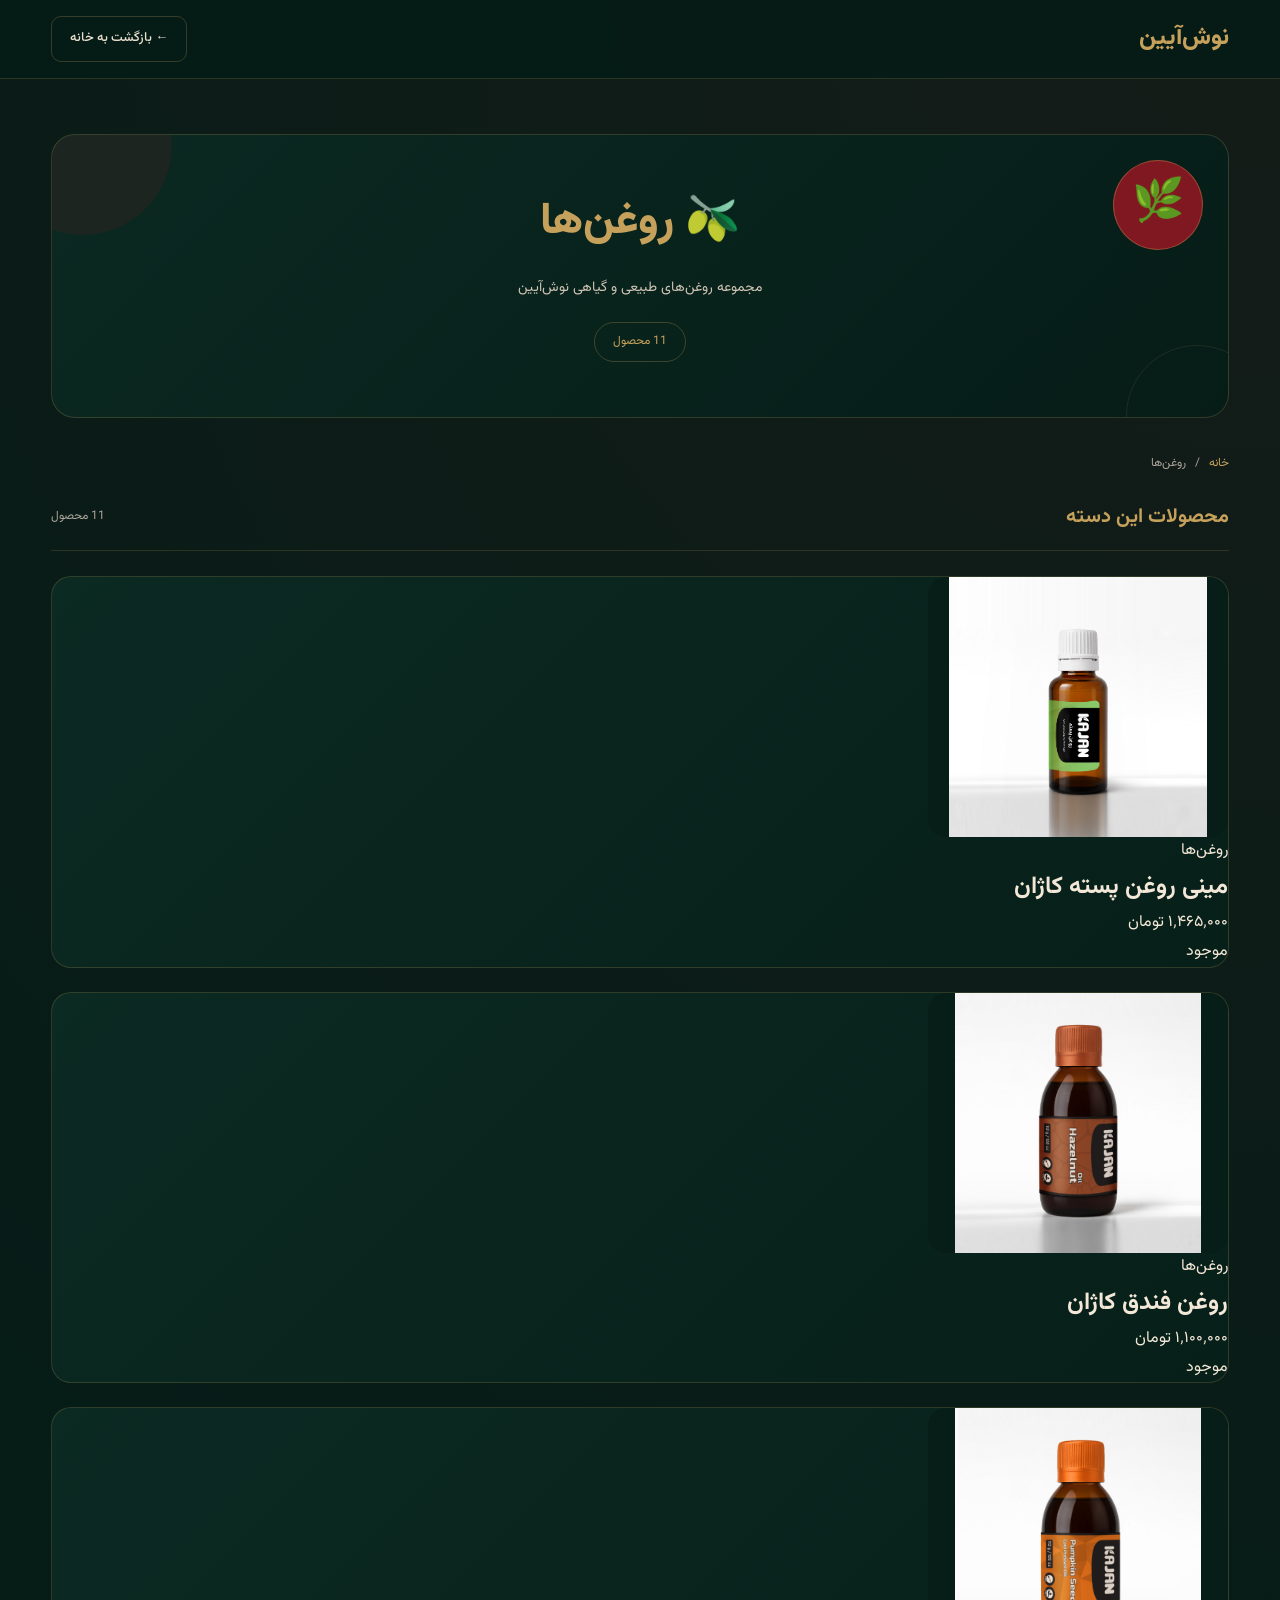
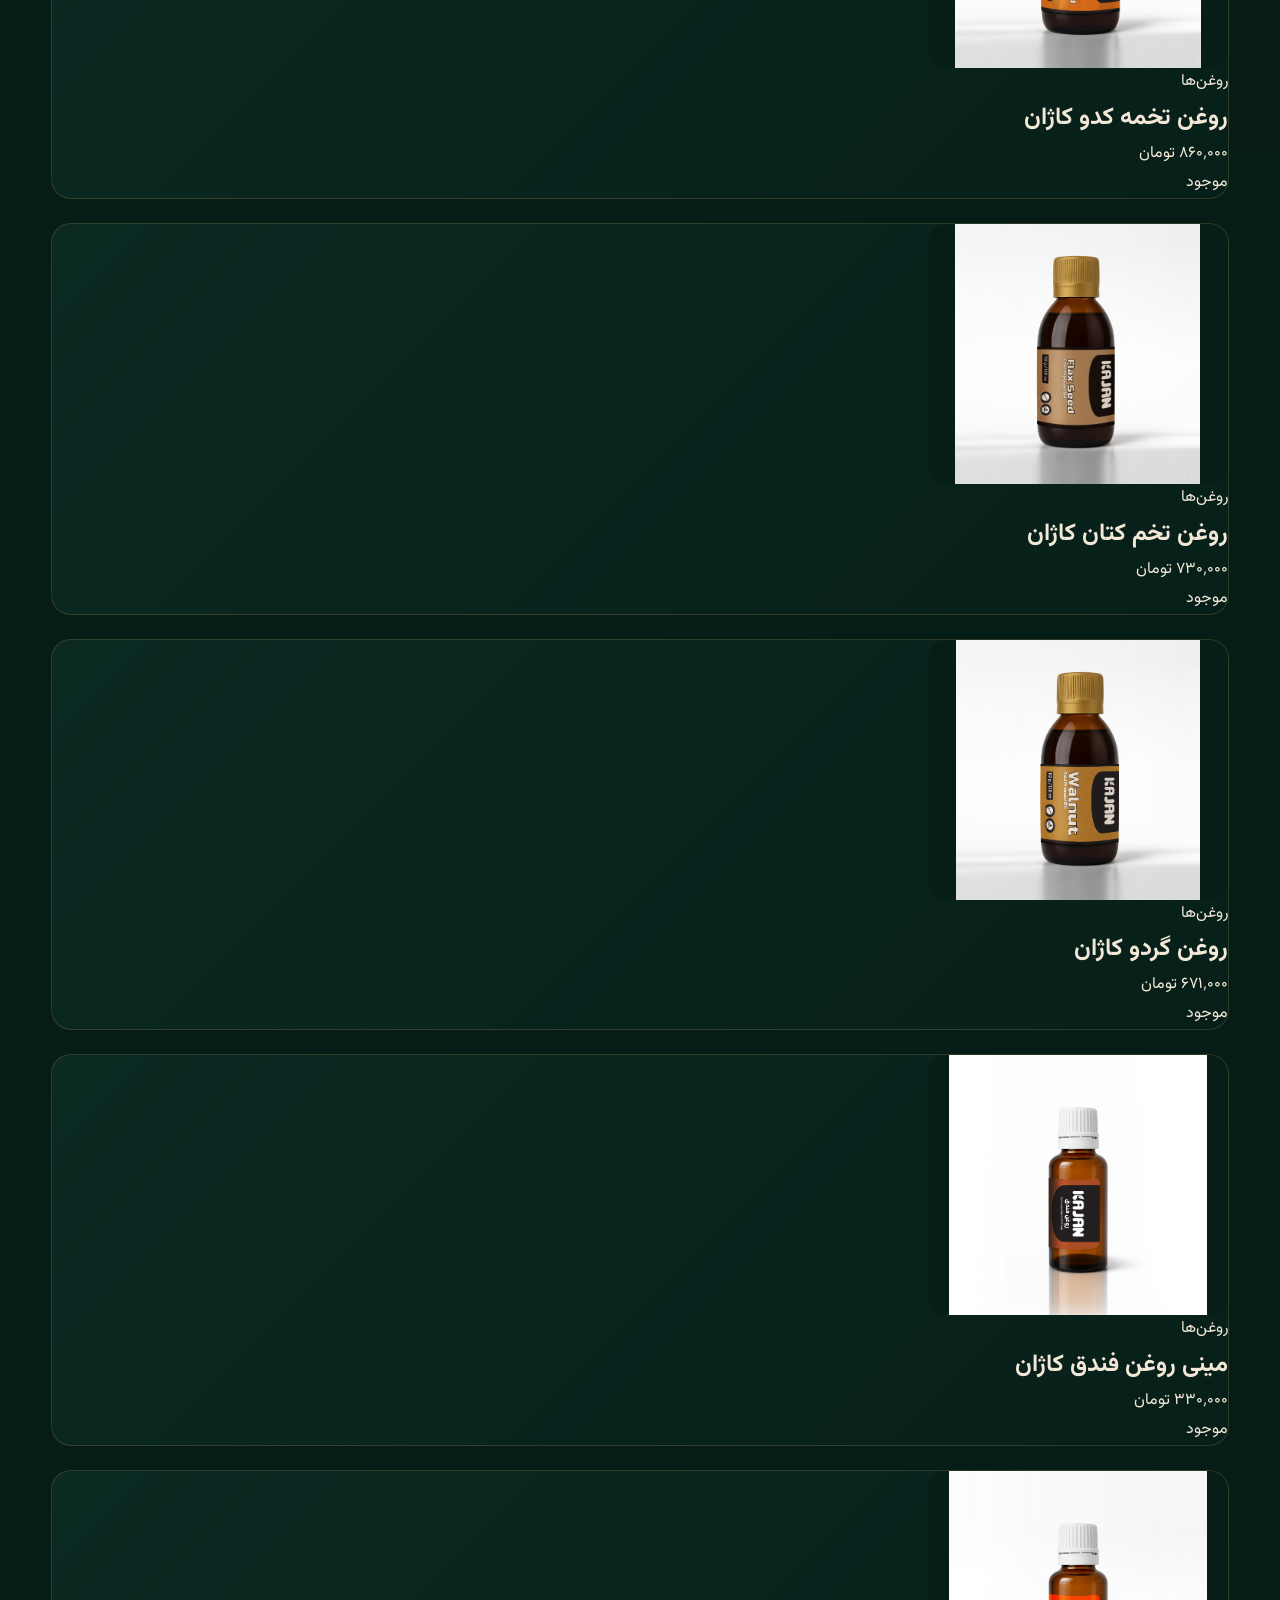
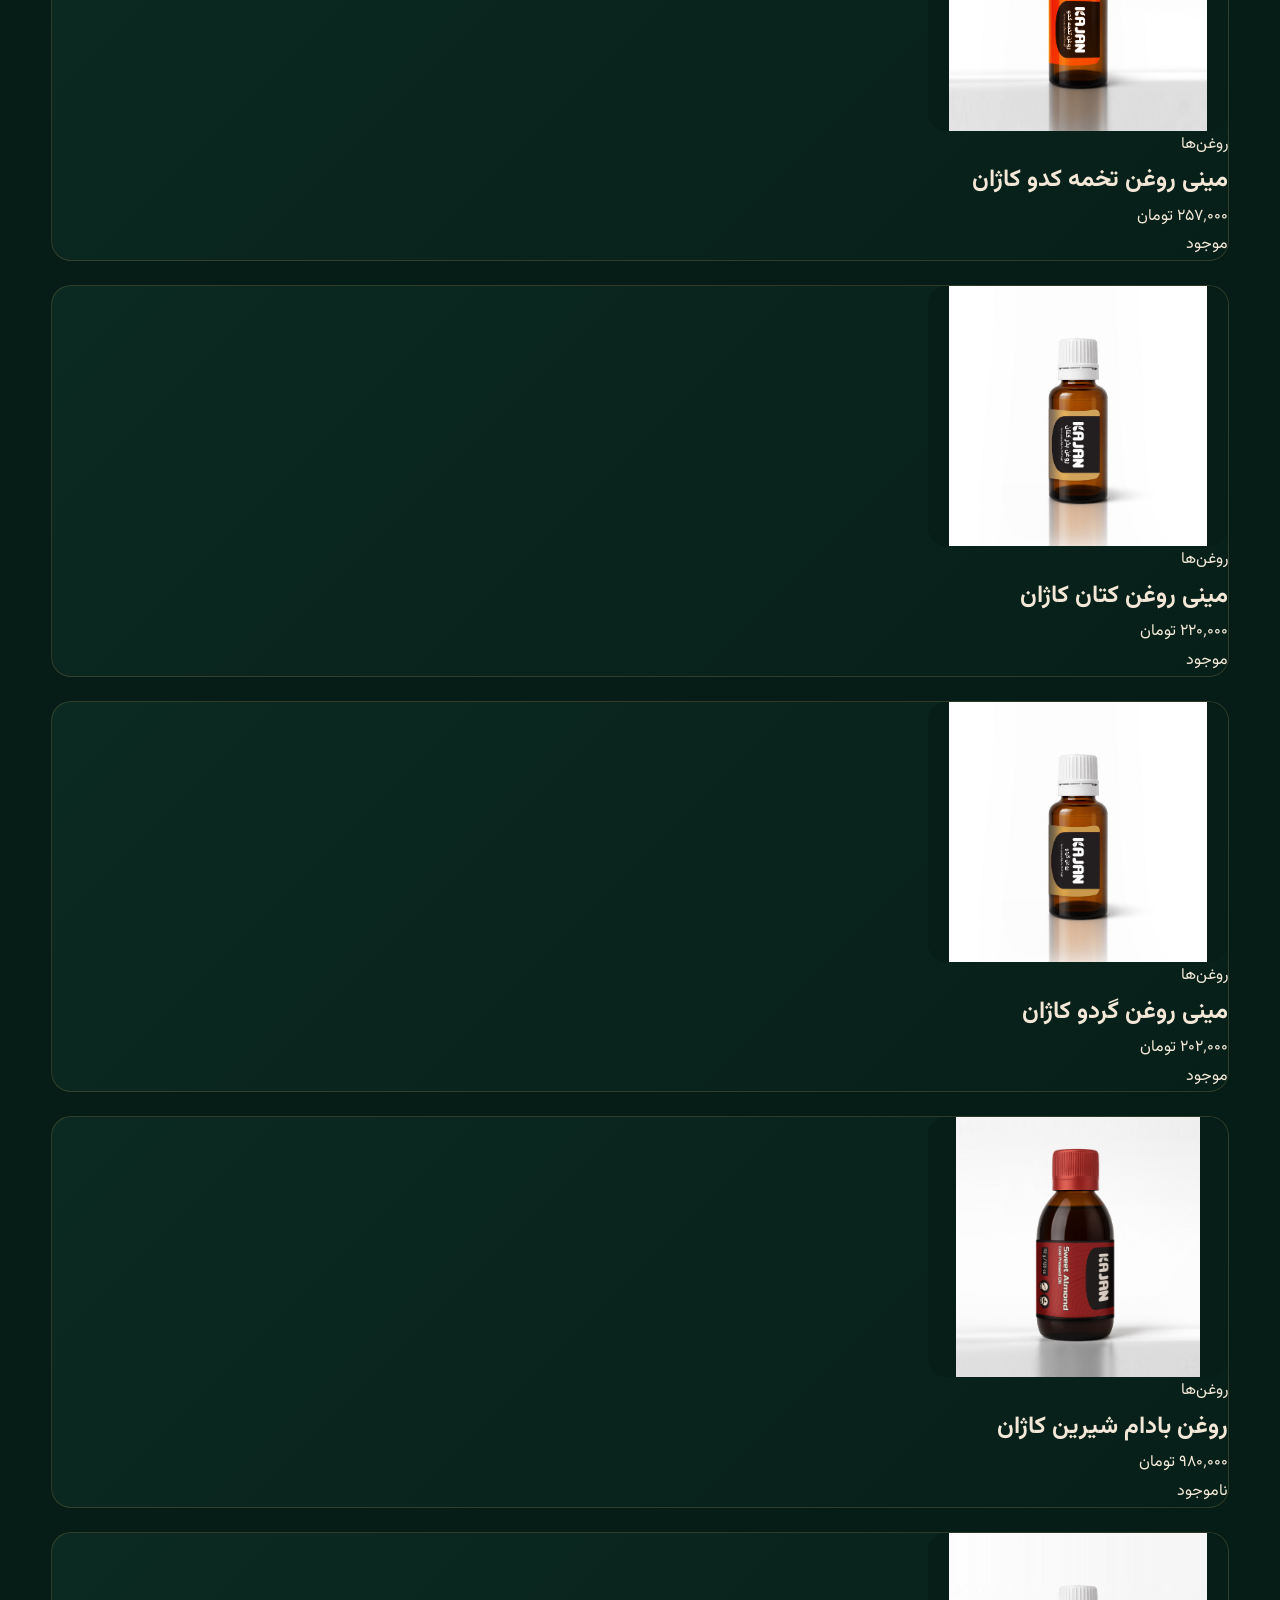
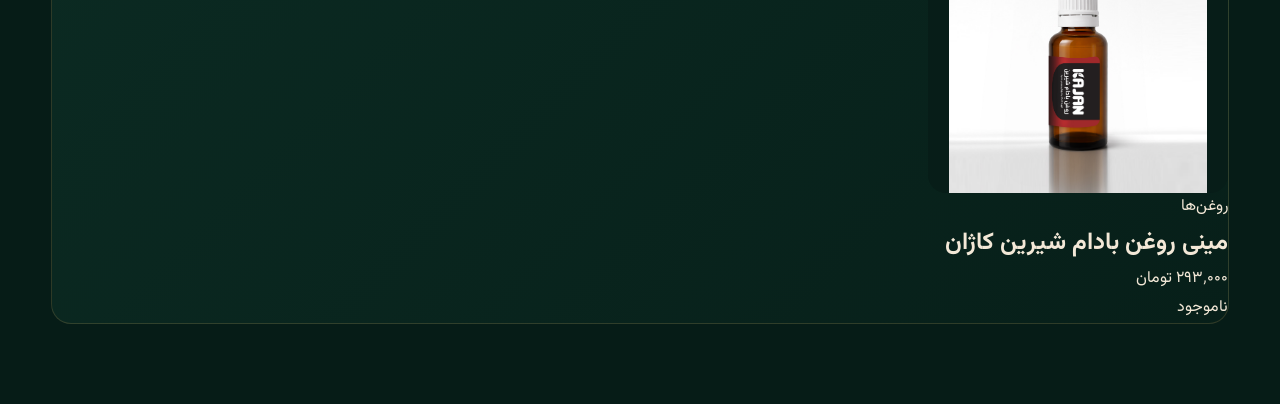
==== commit e87196a9: "Update category.html" ====
--- a/category.html
+++ b/category.html
@@ -2,7 +2,6 @@
 <html lang="fa" dir="rtl">
 
 <head>
-
   <meta charset="UTF-8">
 
   <meta
@@ -14,10 +13,13 @@
 
   <meta
     name="description"
-    content="مشاهده محصولات نوش‌آیین"
+    content="محصولات نوش‌آیین؛ چای، دمنوش، روغن، قهوه و محصولات منتخب"
   >
 
-  <link rel="preconnect" href="https://fonts.googleapis.com">
+  <link
+    rel="preconnect"
+    href="https://fonts.googleapis.com"
+  >
 
   <link
     rel="preconnect"
@@ -34,690 +36,696 @@
 
   <style>
 
-    /* ================= CATEGORY PAGE ================= */
-
-    .category-page {
-      min-height: 100vh;
-      background: var(--green-950);
-    }
-
-    .category-hero {
-      position: relative;
-      padding: 90px 0 70px;
-      overflow: hidden;
-
+    /* =================================================
+       NOOSH-AYIN
+       CATEGORY PAGE
+    ================================================= */
+
+    * {
+      box-sizing: border-box;
+    }
+
+    body {
+      margin: 0;
       background:
         radial-gradient(
-          circle at 15% 30%,
-          rgba(127, 24, 32, .20),
-          transparent 30%
+          circle at top right,
+          rgba(127, 24, 32, 0.12),
+          transparent 35%
         ),
-        var(--green-950);
+        #061C17;
+
+      color: #F3E8D7;
+      font-family: "Vazirmatn", sans-serif;
+    }
+
+
+    /* ================= HEADER ================= */
+
+    .category-header {
+      position: sticky;
+      top: 0;
+      z-index: 1000;
+
+      width: 100%;
+
+      background: rgba(6, 28, 23, 0.94);
+
+      border-bottom:
+        1px solid rgba(198, 161, 91, 0.20);
+
+      backdrop-filter: blur(14px);
+    }
+
+    .header-inner {
+      width: min(1180px, 92%);
+      margin: auto;
+
+      min-height: 78px;
+
+      display: flex;
+      align-items: center;
+      justify-content: space-between;
+
+      gap: 20px;
+    }
+
+    .brand {
+      color: #C6A15B;
+
+      text-decoration: none;
+
+      font-size: 24px;
+      font-weight: 800;
+
+      white-space: nowrap;
+    }
+
+    .header-home {
+      color: #EADFCE;
+
+      text-decoration: none;
+
+      font-size: 13px;
+      font-weight: 500;
+
+      padding: 10px 18px;
+
+      border: 1px solid
+        rgba(198, 161, 91, 0.25);
+
+      border-radius: 10px;
+
+      transition: 0.25s;
+    }
+
+    .header-home:hover {
+      background: #7F1820;
+      color: #fff;
+      border-color: #7F1820;
+    }
+
+
+    /* ================= CATEGORY HERO ================= */
+
+    .category-hero {
+      width: min(1180px, 92%);
+
+      margin: 55px auto 35px;
+
+      padding: 55px 35px;
+
+      text-align: center;
+
+      background:
+        linear-gradient(
+          135deg,
+          rgba(11, 42, 34, 0.96),
+          rgba(6, 28, 23, 0.96)
+        );
+
+      border:
+        1px solid rgba(198, 161, 91, 0.22);
+
+      border-radius: 24px;
+
+      position: relative;
+
+      overflow: hidden;
+    }
+
+    .category-hero::before {
+      content: "";
+
+      position: absolute;
+
+      width: 180px;
+      height: 180px;
+
+      border-radius: 50%;
+
+      background:
+        rgba(127, 24, 32, 0.16);
+
+      top: -80px;
+      left: -60px;
     }
 
     .category-hero::after {
       content: "";
+
       position: absolute;
 
-      width: 350px;
-      height: 350px;
-
-      border: 1px solid rgba(198,161,91,.12);
+      width: 140px;
+      height: 140px;
+
       border-radius: 50%;
 
-      left: -150px;
-      top: -120px;
-    }
-
-    .category-hero-inner {
-      position: relative;
-      z-index: 2;
-
+      border:
+        1px solid rgba(198, 161, 91, 0.12);
+
+      bottom: -70px;
+      right: -40px;
+    }
+
+    .category-icon {
+      font-size: 42px;
+      margin-bottom: 12px;
+    }
+
+    #categoryTitle {
+      margin: 0;
+
+      color: #C6A15B;
+
+      font-size: clamp(28px, 5vw, 44px);
+
+      font-weight: 800;
+
+      line-height: 1.5;
+    }
+
+    #categoryDescription {
+      max-width: 720px;
+
+      margin: 18px auto 0;
+
+      color: #CFC5B5;
+
+      font-size: 14px;
+
+      line-height: 2;
+    }
+
+    .category-count {
+      display: inline-block;
+
+      margin-top: 20px;
+
+      padding: 8px 18px;
+
+      color: #C6A15B;
+
+      border:
+        1px solid rgba(198, 161, 91, 0.28);
+
+      border-radius: 30px;
+
+      font-size: 12px;
+    }
+
+
+    /* ================= BREADCRUMB ================= */
+
+    .breadcrumb {
+      width: min(1180px, 92%);
+
+      margin: 0 auto 25px;
+
+      color: #AAA49A;
+
+      font-size: 12px;
+    }
+
+    .breadcrumb a {
+      color: #C6A15B;
+
+      text-decoration: none;
+    }
+
+
+    /* ================= PRODUCTS ================= */
+
+    .products-section {
+      width: min(1180px, 92%);
+
+      margin: 0 auto 80px;
+    }
+
+    .products-heading {
       display: flex;
-      align-items: end;
+
+      align-items: center;
       justify-content: space-between;
 
-      gap: 30px;
-    }
-
-    .category-title {
-      max-width: 750px;
-    }
-
-    .category-title .section-kicker {
-      margin-bottom: 10px;
-    }
-
-    .category-title h1 {
-      color: var(--cream-light);
-      font-size: clamp(38px, 6vw, 68px);
-      line-height: 1.25;
-    }
-
-    .category-title h1 span {
-      color: var(--red-700);
-    }
-
-    .category-description {
-      margin-top: 15px;
-
-      color: var(--muted);
-
-      max-width: 650px;
-      font-size: 15px;
-    }
-
-    .category-count {
-      flex-shrink: 0;
-
-      padding: 14px 20px;
-
-      border: 1px solid var(--border);
-      border-radius: 999px;
-
-      color: var(--gold-light);
-
-      background: rgba(11,42,34,.55);
-    }
-
-
-    /* ================= BREADCRUMB ================= */
-
-    .breadcrumb {
-      padding: 20px 0;
-
-      border-top: 1px solid rgba(198,161,91,.08);
-      border-bottom: 1px solid rgba(198,161,91,.08);
-
-      background: var(--green-900);
-    }
-
-    .breadcrumb-inner {
+      gap: 15px;
+
+      margin-bottom: 25px;
+
+      padding-bottom: 15px;
+
+      border-bottom:
+        1px solid rgba(198, 161, 91, 0.18);
+    }
+
+    .products-heading h2 {
+      margin: 0;
+
+      color: #C6A15B;
+
+      font-size: 20px;
+    }
+
+    #productsCount {
+      color: #AAA49A;
+
+      font-size: 12px;
+    }
+
+
+    /* =================================================
+       ONE PRODUCT PER ROW
+    ================================================= */
+
+    .products-grid {
+
       display: flex;
+
+      flex-direction: column;
+
+      gap: 24px;
+    }
+
+
+    /* ================= PRODUCT ROW ================= */
+
+    .product-card {
+
+      width: 100%;
+
+      display: grid;
+
+      grid-template-columns:
+        300px
+        minmax(0, 1fr);
+
+      min-height: 300px;
+
+      background:
+        linear-gradient(
+          135deg,
+          #0B2A22,
+          #071F19
+        );
+
+      border:
+        1px solid rgba(198, 161, 91, 0.20);
+
+      border-radius: 20px;
+
+      overflow: hidden;
+
+      transition:
+        transform 0.25s ease,
+        border-color 0.25s ease,
+        box-shadow 0.25s ease;
+    }
+
+    .product-card:hover {
+
+      transform: translateY(-3px);
+
+      border-color:
+        rgba(198, 161, 91, 0.48);
+
+      box-shadow:
+        0 18px 45px rgba(0, 0, 0, 0.25);
+    }
+
+
+    /* ================= PRODUCT IMAGE ================= */
+
+    .product-image {
+
+      min-height: 300px;
+
+      display: flex;
+
       align-items: center;
-      gap: 10px;
-
-      color: var(--muted);
-
-      font-size: 13px;
-    }
-
-    .breadcrumb a {
-      color: var(--gold-light);
-    }
-
-
-    /* ================= PRODUCT AREA ================= */
-
-    .products-section {
-      padding: 70px 0 110px;
-
-      background: var(--green-900);
-    }
-
-    .products-toolbar {
-      display: flex;
-      justify-content: space-between;
-      align-items: center;
-
-      margin-bottom: 30px;
-
-      gap: 20px;
-    }
-
-    .products-toolbar h2 {
-      color: var(--cream-light);
-      font-size: 25px;
-    }
-
-    .products-toolbar span {
-      color: var(--muted);
-      font-size: 13px;
-    }
-
-
-    /* ================= PRODUCT GRID ================= */
-
-    .products-grid {
-      display: grid;
-
-      grid-template-columns:
-        repeat(4, minmax(0, 1fr));
-
-      gap: 18px;
-    }
-
-    .product-card {
-      position: relative;
-
-      overflow: hidden;
-
-      border: 1px solid var(--border);
-      border-radius: 22px;
-
-      background: var(--green-800);
-
-      transition: .3s ease;
-    }
-
-    .product-card:hover {
-      transform: translateY(-6px);
-
-      border-color:
-        rgba(198,161,91,.55);
-    }
-
-    .product-image {
-      height: 270px;
-
-      display: grid;
-      place-items: center;
+
+      justify-content: center;
 
       background:
         radial-gradient(
-          circle at 50% 45%,
-          rgba(198,161,91,.12),
-          transparent 55%
-        ),
-        #09251E;
-    }
-
-    .product-image-placeholder {
-      width: 145px;
-      height: 180px;
+          circle,
+          rgba(198, 161, 91, 0.08),
+          transparent 65%
+        );
+
+      border-left:
+        1px solid rgba(198, 161, 91, 0.12);
+
+      cursor: pointer;
+    }
+
+    .product-image img {
+
+      width: 100%;
+      height: 100%;
+
+      min-height: 300px;
+
+      object-fit: contain;
+
+      padding: 25px;
+
+      display: block;
+
+      transition:
+        transform 0.35s ease;
+    }
+
+    .product-card:hover
+    .product-image img {
+
+      transform: scale(1.035);
+    }
+
+
+    /* ================= PRODUCT INFORMATION ================= */
+
+    .product-info {
+
+      padding: 28px 32px;
+
+      display: flex;
+
+      flex-direction: column;
+
+      justify-content: center;
+    }
+
+
+    .product-category {
+
+      color: #C6A15B;
+
+      font-size: 11px;
+
+      font-weight: 500;
+
+      margin-bottom: 8px;
+    }
+
+
+    .product-name {
+
+      margin: 0 0 18px;
+
+      color: #F3E8D7;
+
+      font-size: 23px;
+
+      font-weight: 700;
+
+      line-height: 1.7;
+    }
+
+
+    /* ================= DETAILS ================= */
+
+    .product-details {
 
       display: grid;
-      place-items: center;
+
+      grid-template-columns:
+        repeat(3, 1fr);
+
+      gap: 10px;
+
+      margin-bottom: 18px;
+    }
+
+    .product-detail {
+
+      padding: 12px;
+
+      background:
+        rgba(6, 28, 23, 0.65);
 
       border:
-        1px solid
-        rgba(198,161,91,.25);
-
-      border-radius:
-        80px 80px 20px 20px;
-
-      background:
-        linear-gradient(
-          145deg,
-          rgba(127,24,32,.7),
-          rgba(11,42,34,.9)
-        );
-
-      color: var(--gold-light);
-
-      font-size: 48px;
-
-      box-shadow:
-        0 20px 45px rgba(0,0,0,.25);
-    }
-
-    .product-info {
-      padding: 20px;
-    }
-
-    .product-category {
-      color: var(--gold);
-
-      font-size: 11px;
+        1px solid rgba(198, 161, 91, 0.12);
+
+      border-radius: 10px;
+    }
+
+    .product-detail span {
+
+      display: block;
+
+      color: #8F887D;
+
+      font-size: 10px;
 
       margin-bottom: 5px;
     }
 
-    .product-name {
-      color: var(--cream-light);
-
-      font-size: 17px;
-
-      line-height: 1.6;
-
-      min-height: 55px;
-    }
-
-    .product-meta {
+    .product-detail strong {
+
+      color: #C6A15B;
+
+      font-size: 12px;
+
+      font-weight: 600;
+    }
+
+
+    /* ================= DESCRIPTION ================= */
+
+    .product-description {
+
+      padding:
+
+        15px 0;
+
+      margin-bottom: 15px;
+
+      border-top:
+        1px solid rgba(198, 161, 91, 0.12);
+
+      border-bottom:
+        1px solid rgba(198, 161, 91, 0.12);
+
+      color: #CFC5B5;
+
+      font-size: 12px;
+
+      line-height: 2;
+    }
+
+
+    /* ================= BOTTOM ================= */
+
+    .product-bottom {
+
       display: flex;
 
+      align-items: center;
+
       justify-content: space-between;
+
+      gap: 20px;
+    }
+
+
+    .product-price {
+
+      color: #C6A15B;
+
+      font-size: 21px;
+
+      font-weight: 800;
+
+      white-space: nowrap;
+    }
+
+
+    .product-link {
+
+      display: inline-flex;
+
       align-items: center;
-/* ================= PRODUCT GRID ================= */
-
-.products-grid {
-  display: grid;
-  grid-template-columns: repeat(4, minmax(0, 1fr));
-  gap: 24px;
-}
-
-/* کارت محصول */
-
-.product-card {
-  position: relative;
-  overflow: hidden;
-
-  display: flex;
-  flex-direction: column;
-
-  border: 1px solid rgba(198, 161, 91, 0.18);
-  border-radius: 24px;
-
-  background:
-    linear-gradient(
-      145deg,
-      #0B2A22,
-      #061C17
-    );
-
-  box-shadow:
-    0 18px 45px rgba(0, 0, 0, 0.22);
-
-  transition:
-    transform 0.35s ease,
-    border-color 0.35s ease,
-    box-shadow 0.35s ease;
-}
-
-.product-card:hover {
-  transform: translateY(-7px);
-
-  border-color:
-    rgba(198, 161, 91, 0.55);
-
-  box-shadow:
-    0 28px 60px rgba(0, 0, 0, 0.38);
-}
-
-
-/* ================= PRODUCT IMAGE ================= */
-
-.product-image {
-  position: relative;
-
-  height: 285px;
-
-  display: flex;
-  align-items: center;
-  justify-content: center;
-
-  overflow: hidden;
-
-  background:
-    radial-gradient(
-      circle at 50% 45%,
-      rgba(198, 161, 91, 0.13),
-      transparent 58%
-    ),
-    linear-gradient(
-      145deg,
-      #09251E,
-      #061C17
-    );
-}
-
-/* تزئین دایره‌ای */
-
-.product-image::before {
-  content: "";
-
-  position: absolute;
-
-  width: 230px;
-  height: 230px;
-
-  border: 1px solid
-    rgba(198, 161, 91, 0.12);
-
-  border-radius: 50%;
-}
-
-.product-image::after {
-  content: "";
-
-  position: absolute;
-
-  width: 150px;
-  height: 150px;
-
-  border: 1px solid
-    rgba(127, 24, 32, 0.18);
-
-  border-radius: 50%;
-}
-
-
-/* عکس واقعی محصول */
-
-.product-image img {
-  position: relative;
-  z-index: 2;
-
-  width: 100%;
-  height: 100%;
-
-  display: block;
-
-  object-fit: contain;
-
-  padding: 18px;
-
-  transition:
-    transform 0.45s ease;
-}
-
-.product-card:hover .product-image img {
-  transform: scale(1.05);
-}
-
-
-/* ================= PLACEHOLDER ================= */
-
-.product-image-placeholder {
-  position: relative;
-  z-index: 2;
-
-  width: 145px;
-  height: 180px;
-
-  display: grid;
-  place-items: center;
-
-  border:
-    1px solid
-    rgba(198, 161, 91, 0.25);
-
-  border-radius:
-    80px 80px 20px 20px;
-
-  background:
-    linear-gradient(
-      145deg,
-      rgba(127, 24, 32, 0.7),
-      rgba(11, 42, 34, 0.9)
-    );
-
-  color: var(--gold-light);
-
-  font-size: 48px;
-
-  box-shadow:
-    0 20px 45px rgba(0, 0, 0, 0.25);
-}
-
-
-/* ================= PRODUCT INFO ================= */
-
-.product-info {
-  padding: 22px 20px 20px;
-
-  display: flex;
-  flex-direction: column;
-
-  flex: 1;
-}
-
-.product-category {
-  color: var(--gold);
-
-  font-size: 11px;
-  font-weight: 500;
-
-  margin-bottom: 7px;
-}
-
-.product-name {
-  color: var(--cream-light);
-
-  font-size: 17px;
-  font-weight: 600;
-
-  line-height: 1.7;
-
-  min-height: 58px;
-
-  margin: 0;
-}
-
-
-/* ================= PRICE + STOCK ================= */
-
-.product-meta {
-  display: flex;
-
-  justify-content: space-between;
-  align-items: center;
-
-  gap: 10px;
-
-  margin-top: 16px;
-}
-
-.product-price {
-  color: var(--gold-light);
-
-  font-size: 17px;
-  font-weight: 800;
-
-  white-space: nowrap;
-}
-
-.product-stock {
-  padding: 5px 9px;
-
-  border-radius: 999px;
-
-  background:
-    rgba(198, 161, 91, 0.08);
-
-  color: var(--muted);
-
-  font-size: 10px;
-
-  white-space: nowrap;
-}
-
-
-/* ================= PRODUCT BUTTON ================= */
-
-.product-link {
-  display: flex;
-
-  justify-content: center;
-  align-items: center;
-
-  width: 100%;
-  min-height: 46px;
-
-  margin-top: 17px;
-
-  border-radius: 13px;
-
-  background:
-    linear-gradient(
-      135deg,
-      #8F2027,
-      #7F1820
-    );
-
-  color: #F3E8D7;
-
-  font-size: 13px;
-  font-weight: 600;
-
-  transition:
-    transform 0.25s ease,
-    background 0.25s ease,
-    box-shadow 0.25s ease;
-}
-
-.product-link:hover {
-  background:
-    linear-gradient(
-      135deg,
-      #A3242C,
-      #8F2027
-    );
-
-  transform: translateY(-2px);
-
-  box-shadow:
-    0 8px 22px rgba(127, 24, 32, 0.28);
-}
-
-
-/* ================= MOBILE ================= */
-
-@media (max-width: 1000px) {
-
-  .products-grid {
-    grid-template-columns:
-      repeat(3, minmax(0, 1fr));
-  }
-
-}
-
-
-@media (max-width: 750px) {
-
-  .products-grid {
-    grid-template-columns:
-      repeat(2, minmax(0, 1fr));
-
-    gap: 16px;
-  }
-
-  .product-image {
-    height: 225px;
-  }
-
-  .product-info {
-    padding: 18px 16px;
-  }
-
-  .product-name {
-    font-size: 15px;
-  }
-
-  .product-price {
-    font-size: 15px;
-  }
-
-}
-
-
-@media (max-width: 500px) {
-
-  .products-grid {
-    grid-template-columns: 1fr;
-
-    gap: 18px;
-  }
-
-  .product-image {
-    height: 285px;
-  }
-
-  .product-info {
-    padding: 20px;
-  }
-
-  .product-name {
-    font-size: 17px;
-  }
-
-  .product-price {
-    font-size: 16px;
-  }
-
-  }
+
+      justify-content: center;
+
+      min-width: 170px;
+
+      height: 45px;
+
+      padding: 0 20px;
+
+      background: #7F1820;
+
+      color: #F3E8D7;
+
+      border-radius: 10px;
+
+      text-decoration: none;
+
+      font-size: 12px;
+
+      font-weight: 600;
+
+      transition: 0.25s;
+    }
+
+    .product-link:hover {
+
+      background: #A3242C;
+
+      transform: translateY(-2px);
+    }
+
 
     /* ================= EMPTY ================= */
 
-    .category-empty {
-      padding: 90px 20px;
+    .products-empty {
+
+      padding: 70px 20px;
 
       text-align: center;
 
+      color: #AAA49A;
+
       border:
-        1px solid
-        var(--border);
-
-      border-radius: 25px;
-
-      background: var(--green-800);
-    }
-
-    .category-empty-icon {
-      font-size: 55px;
-      margin-bottom: 15px;
-    }
-
-    .category-empty h2 {
-      color: var(--cream-light);
-      margin-bottom: 8px;
-    }
-
-    .category-empty p {
-      color: var(--muted);
+        1px dashed rgba(198, 161, 91, 0.25);
+
+      border-radius: 20px;
     }
 
 
     /* ================= MOBILE ================= */
 
-    @media (max-width: 1000px) {
-
-      .products-grid {
+    @media (max-width: 800px) {
+
+      .header-inner {
+        min-height: 68px;
+      }
+
+      .brand {
+        font-size: 20px;
+      }
+
+      .header-home {
+        font-size: 11px;
+        padding: 8px 13px;
+      }
+
+      .category-hero {
+        margin-top: 30px;
+
+        padding: 40px 20px;
+      }
+
+      .category-icon {
+        font-size: 34px;
+      }
+
+      #categoryDescription {
+        font-size: 12px;
+      }
+
+      .product-card {
+
+        grid-template-columns: 1fr;
+
+        min-height: 0;
+      }
+
+      .product-image {
+
+        min-height: 300px;
+
+        border-left: none;
+
+        border-bottom:
+          1px solid rgba(198, 161, 91, 0.12);
+      }
+
+      .product-image img {
+
+        min-height: 300px;
+
+        max-height: 360px;
+
+        padding: 25px;
+      }
+
+      .product-info {
+
+        padding: 22px;
+      }
+
+      .product-name {
+
+        font-size: 19px;
+      }
+
+      .product-details {
+
         grid-template-columns:
-          repeat(3, minmax(0, 1fr));
-      }
-
-    }
-
-    @media (max-width: 750px) {
-
-      .category-hero {
-        padding: 65px 0 50px;
-      }
-
-      .category-hero-inner {
-        display: block;
-      }
-
-      .category-count {
-        display: inline-block;
-        margin-top: 25px;
-      }
-
-      .products-grid {
-        grid-template-columns:
-          repeat(2, minmax(0, 1fr));
+          repeat(2, 1fr);
+      }
+
+      .product-bottom {
+
+        flex-direction: column;
+
+        align-items: stretch;
+      }
+
+      .product-price {
+
+        text-align: center;
+      }
+
+      .product-link {
+
+        width: 100%;
+      }
+    }
+
+
+    @media (max-width: 430px) {
+
+      .products-section,
+      .category-hero,
+      .breadcrumb {
+
+        width: 94%;
       }
 
       .product-image {
-        height: 220px;
-      }
-
-    }
-
-    @media (max-width: 500px) {
-
-      .products-section {
-        padding: 50px 0 75px;
-      }
-
-      .products-grid {
-        grid-template-columns: 1fr;
-      }
-
-      .product-image {
-        height: 250px;
-      }
-
-      .products-toolbar {
-        display: block;
-      }
-
-      .products-toolbar span {
-        display: block;
-        margin-top: 5px;
-      }
-
+
+        min-height: 260px;
+      }
+
+      .product-image img {
+
+        min-height: 260px;
+
+        padding: 18px;
+      }
+
+      .product-info {
+
+        padding: 18px;
+      }
+
+      .product-details {
+
+        grid-template-columns: 1fr 1fr;
+      }
+
+      .product-name {
+
+        font-size: 17px;
+      }
+
+      .product-price {
+
+        font-size: 18px;
+      }
     }
 
   </style>
@@ -727,246 +735,115 @@
 
 <body>
 
+
   <!-- ================= HEADER ================= -->
 
-  <header class="site-header">
-
-    <div class="container header-inner">
-
-      <a href="index.html" class="brand">
-
-        <span class="brand-symbol">
-          ن
-        </span>
-
-        <span class="brand-text">
-
-          <strong>
-            نوش‌آیین
-          </strong>
-
-          <small>
-            طعم طبیعت، آیین اصالت
-          </small>
-
-        </span>
-
+  <header class="category-header">
+
+    <div class="header-inner">
+
+      <a
+        href="index.html"
+        class="brand"
+      >
+        نوش‌آیین
       </a>
 
-
-      <nav class="main-nav">
-
-        <a href="index.html">
-          خانه
-        </a>
-
-        <a href="index.html#categories" class="active">
-          دسته‌بندی‌ها
-        </a>
-
-        <a href="index.html#story">
-          درباره نوش‌آیین
-        </a>
-
-      </nav>
-
-
-      <div class="header-actions">
-
-        <a
-          href="index.html"
-          class="icon-btn"
-          aria-label="بازگشت"
-        >
-          ←
-        </a>
-
-        <button
-          class="cart-button"
-          id="cartButton"
-        >
-          <span>
-            سبد خرید
-          </span>
-
-          <b id="cartCount">
-            ۰
-          </b>
-
-        </button>
-
-      </div>
+      <a
+        href="index.html"
+        class="header-home"
+      >
+        ← بازگشت به خانه
+      </a>
 
     </div>
 
   </header>
 
 
-  <main class="category-page">
-
-
-    <!-- ================= CATEGORY HERO ================= -->
-
-    <section class="category-hero">
-
-      <div class="container category-hero-inner">
-
-        <div class="category-title">
-
-          <span class="section-kicker">
-            نوش‌آیین
-          </span>
-
-          <h1 id="categoryTitle">
-            محصولات
-          </h1>
-
-          <p
-            class="category-description"
-            id="categoryDescription"
-          >
-            محصولات این دسته را مشاهده کنید.
-          </p>
-
-        </div>
-
-
-        <div class="category-count">
-
-          <span id="categoryCount">
-            ۰ محصول
-          </span>
-
-        </div>
-
-      </div>
-
-    </section>
-
-
-    <!-- ================= BREADCRUMB ================= -->
-
-    <div class="breadcrumb">
-
-      <div class="container breadcrumb-inner">
-
-        <a href="index.html">
-          خانه
-        </a>
-
-        <span>
-          /
-        </span>
-
-        <span id="breadcrumbCategory">
-          محصولات
-        </span>
-
-      </div>
-
+  <!-- ================= CATEGORY HERO ================= -->
+
+  <section class="category-hero">
+
+    <div class="category-icon">
+      🌿
     </div>
 
-
-    <!-- ================= PRODUCTS ================= -->
-
-    <section class="products-section">
-
-      <div class="container">
-
-        <div class="products-toolbar">
-
-          <h2>
-            محصولات
-          </h2>
-
-          <span id="productsCount">
-            در حال بارگذاری...
-          </span>
-
-        </div>
-
-
-        <div
-          class="products-grid"
-          id="productsGrid"
-        >
-        </div>
-
-      </div>
-
-    </section>
+    <h1 id="categoryTitle">
+      محصولات نوش‌آیین
+    </h1>
+
+    <p id="categoryDescription">
+      مجموعه‌ای از محصولات منتخب نوش‌آیین
+    </p>
+
+    <div class="category-count">
+
+      <span id="categoryCount">
+        محصولات
+
+      </span>
+
+    </div>
+
+  </section>
+
+
+  <!-- ================= BREADCRUMB ================= -->
+
+  <div class="breadcrumb">
+
+    <a href="index.html">
+      خانه
+    </a>
+
+    <span>
+      &nbsp; / &nbsp;
+    </span>
+
+    <span id="breadcrumbCategory">
+      محصولات
+    </span>
+
+  </div>
+
+
+  <!-- ================= PRODUCTS ================= -->
+
+  <main class="products-section">
+
+    <div class="products-heading">
+
+      <h2>
+        محصولات این دسته
+      </h2>
+
+      <span id="productsCount">
+        در حال بارگذاری...
+      </span>
+
+    </div>
+
+
+    <div
+      id="productsGrid"
+      class="products-grid"
+    >
+
+      <!-- محصولات توسط category.js ساخته می‌شوند -->
+
+    </div>
 
   </main>
 
 
-  <!-- ================= CART ================= -->
-
-  <div
-    class="cart-overlay"
-    id="cartOverlay"
-  ></div>
-
-
-  <aside
-    class="cart-panel"
-    id="cartPanel"
-  >
-
-    <div class="cart-header">
-
-      <div>
-
-        <span>
-          سبد خرید
-        </span>
-
-        <h3>
-          انتخاب‌های شما
-        </h3>
-
-      </div>
-
-      <button id="closeCart">
-        ×
-      </button>
-
-    </div>
-
-
-    <div
-      class="cart-items"
-      id="cartItems"
-    ></div>
-
-
-    <div class="cart-footer">
-
-      <div class="cart-total-row">
-
-        <span>
-          مجموع
-        </span>
-
-        <strong id="cartTotal">
-          ۰ تومان
-        </strong>
-
-      </div>
-
-
-      <button class="checkout-btn">
-        ادامه ثبت سفارش
-      </button>
-
-    </div>
-
-  </aside>
-
+  <!-- ================= SCRIPTS ================= -->
 
   <script src="script.js"></script>
 
   <script src="category.js"></script>
 
+
 </body>
 
-  </html>
+</html>
